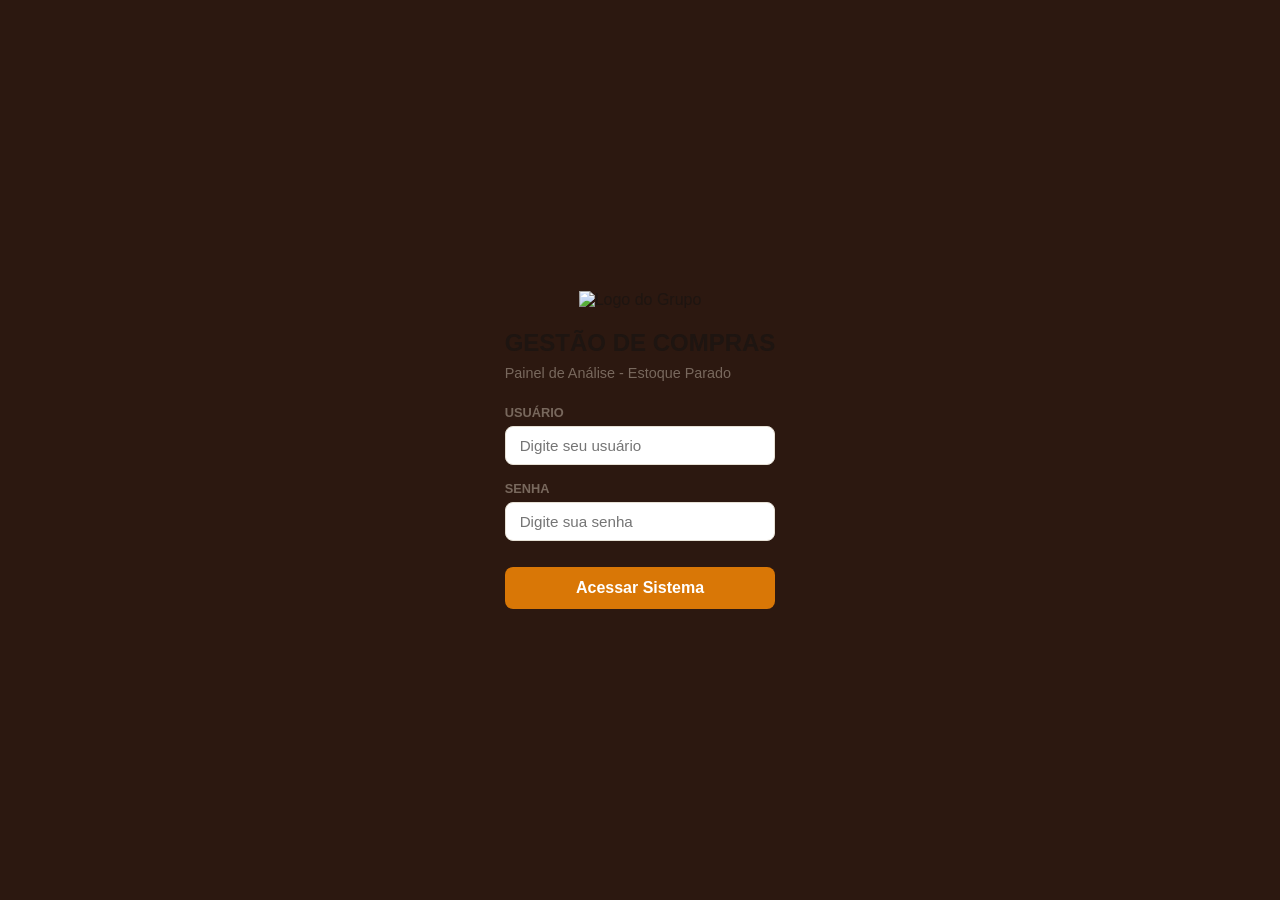
==== index.html @ 86a46527 "Update index.html" ====
<!DOCTYPE html>
<html lang="pt-BR">
<head>
    <meta charset="UTF-8">
    <meta name="viewport" content="width=device-width, initial-scale=1.0">
    <title>Dashboard - GESTÃO DE COMPRAS | GRUPO ZTT , CELLA  & FÊNIX</title>
    <!-- Link para o arquivo CSS externo -->
    <link rel="stylesheet" href="assets/css/style.css">
</head>
<body>
<!-- TELA DE LOGIN OVERLAY -->
<div class="login-overlay" id="loginOverlay">
    <div class="login-wrapper">
        <img src="img/logo-grupo.png" alt="Logo do Grupo" class="login-logo-external">
        
        <div class="login-card">
            <h2>GESTÃO DE COMPRAS</h2>
            <p>Painel de Análise - Estoque Parado</p>
            <form class="login-form" onSubmit="handleLogin(event)">
                <div class="form-group">
                    <label for="username">Usuário</label>
                    <input type="text" id="username" placeholder="Digite seu usuário" required>
                </div>
                <div class="form-group">
                    <label for="password">Senha</label>
                    <input type="password" id="password" placeholder="Digite sua senha" required>
                </div>
                <button type="submit" class="login-btn">Acessar Sistema</button>
                <div class="login-error" id="loginError" style="display: none;">Usuário ou senha incorretos!</div>
            </form>
        </div>
    </div>
</div>

    <!-- Sidebar -->
    <div class="sidebar">
        <h2>GESTÃO DE COMPRAS</h2>
        
        <div class="sidebar-section">Análise Detalhada</div>
        <button class="nav-btn active" onclick="openTab('visao-geral', this)">Visão Geral</button>
        <button class="nav-btn" onclick="openTab('visao-setor', this)">Visão Setor</button>
        <button class="nav-btn" onclick="openTab('visao-unidade', this)">Visão Unidade</button>
        <button class="nav-btn" onclick="openTab('fabricante', this)">Fabricante</button>
        <button class="nav-btn" onclick="openTab('produto', this)">Produto</button>
        <button class="nav-btn" onclick="openTab('rastreio', this)">Rastreio</button>
        <button class="nav-btn" onclick="openTab('previsao', this)">Previsão</button>
        
        <div class="sidebar-section">Resultados</div>
        <button class="nav-btn" onclick="openTab('resultado-comprador', this)">Resultado Comprador</button>
        <button class="nav-btn" onclick="openTab('ranking-lojas', this)">Ranking Lojas</button>
        
        <button class="nav-btn logout-btn" onclick="handleLogout()" style="margin-top: auto; color: #f87171;">🚪 Sair</button>
    </div>

    <!-- Main Content -->
    <div class="main-content" style="flex: 1; padding: 25px; overflow-y: auto;">
        
        <!-- PAINEL DE FILTROS AVANÇADO -->
        <div class="pbi-filter-panel" style="display: flex; gap: 15px; align-items: flex-end; flex-wrap: wrap; background: var(--card-bg, #fff); padding: 15px; border-radius: 8px; margin-bottom: 20px; box-shadow: 0 2px 4px rgba(0,0,0,0.05);">
            <div class="filter-group" style="flex: 1; min-width: 200px;">
                <label style="display: block; font-size: 0.8rem; margin-bottom: 5px; font-weight: 600;">Filtrar por Status</label>
                <select id="filter-status" class="filter-select" onchange="applyFilters()" style="width: 100%; padding: 8px; border-radius: 4px; border: 1px solid #ccc;">
                    <option value="TODAS">Todos os Registros</option>
                    <option value="Positivo">Evolução Positiva (Queda de Estoque)</option>
                    <option value="Negativo">Evolução Negativa (Aumento de Estoque)</option>
                </select>
            </div>

            <div class="filter-group" style="flex: 2; min-width: 250px;">
                <label style="display: block; font-size: 0.8rem; margin-bottom: 5px; font-weight: 600;">Busca Rápida Dinâmica</label>
                <input type="text" id="filter-search" class="filter-input" placeholder="Digite SKU, loja, fabricante, comprador..." onkeyup="handleSearchInput()" style="width: 100%; padding: 8px; border-radius: 4px; border: 1px solid #ccc;">
            </div>

            <div class="filter-actions" style="display: flex; gap: 10px;">
                <button class="btn-reset" onclick="resetFilters()" style="padding: 9px 15px; background: #e2e8f0; border: none; border-radius: 4px; cursor: pointer; font-weight: 600;">Limpar Filtros</button>
                <button class="btn-export" onclick="exportData()" style="padding: 9px 15px; background: #10b981; color: white; border: none; border-radius: 4px; cursor: pointer; font-weight: 600;">📥 Exportar</button>
            </div>
            
            <div id="filter-counter" style="width: 100%; font-size: 0.75rem; color: #64748b; margin-top: -5px;">
                Exibindo todos os registros disponíveis na guia ativa.
            </div>
        </div>

        <!-- GUIA 1: VISÃO GERAL -->
        <div id="visao-geral" class="tab-content active">
            <div class="card">
                <h3>Visão Geral - Consolidado de Estoque Parado</h3>
                <p style="color: var(--text-light); font-size: 0.85rem; margin-top: 5px;">Panorama executivo global da imobilização de capital.</p>
                <div class="table-responsive" style="margin-top: 15px;">
                    <table class="data-table">
                        <thead>
                            <tr>
                                <th>Indicador Geral</th>
                                <th>Valor Atual</th>
                                <th>Meta</th>
                                <th>Tendência</th>
                            </tr>
                        </thead>
                        <tbody>
                            <tr data-search="geral total capital" data-status="Positivo">
                                <td><strong>Capital Imobilizado Total</strong></td>
                                <td>R$ 1.250.000</td>
                                <td>R$ 1.100.000</td>
                                <td><span class="badge bg-success">▼ -5.2% no mês</span></td>
                            </tr>
                            <tr data-search="geral skus parados" data-status="Positivo">
                                <td><strong>Total de SKUs Parados</strong></td>
                                <td>1.420 itens</td>
                                <td>1.200 itens</td>
                                <td><span class="badge bg-success">▼ Queda consistente</span></td>
                            </tr>
                        </tbody>
                    </table>
                </div>
            </div>
        </div>

        <!-- GUIA 2: VISÃO SETOR -->
        <div id="visao-setor" class="tab-content">
            <div class="card">
                <h3>Visão por Setor / Categoria</h3>
                <p style="color: var(--text-light); font-size: 0.85rem; margin-top: 5px;">Desmobilização agrupada por grandes setores de mercadoria.</p>
                <div class="table-responsive" style="margin-top: 15px;">
                    <table class="data-table">
                        <thead>
                            <tr>
                                <th>Setor</th>
                                <th>Qtd Itens Parados</th>
                                <th>Valor Imobilizado</th>
                                <th>Status</th>
                            </tr>
                        </thead>
                        <tbody>
                            <tr data-search="mercearia" data-status="Positivo">
                                <td><strong>Mercearia</strong></td>
                                <td>450</td>
                                <td>R$ 320.000</td>
                                <td><span class="badge bg-success">Em desmobilização</span></td>
                            </tr>
                            <tr data-search="limpeza" data-status="Negativo">
                                <td><strong>Limpeza</strong></td>
                                <td>310</td>
                                <td>R$ 280.000</td>
                                <td><span class="badge bg-danger">Aumento de estoque</span></td>
                            </tr>
                        </tbody>
                    </table>
                </div>
            </div>
        </div>

        <!-- GUIA 3: VISÃO UNIDADE -->
        <div id="visao-unidade" class="tab-content">
            <div class="card">
                <h3>Visão por Unidade / Loja</h3>
                <p style="color: var(--text-light); font-size: 0.85rem; margin-top: 5px;">Análise detalhada por filial da rede.</p>
                <div class="table-responsive" style="margin-top: 15px;">
                    <table class="data-table">
                        <thead>
                            <tr>
                                <th>Unidade</th>
                                <th>Capital Parado Anterior</th>
                                <th>Capital Parado Atual</th>
                                <th>Evolução</th>
                            </tr>
                        </thead>
                        <tbody>
                            <tr data-search="loja 01 filial" data-status="Positivo">
                                <td><strong>Loja 01</strong></td>
                                <td>R$ 180.000</td>
                                <td>R$ 135.000</td>
                                <td><span class="badge bg-success">-25% (Queda)</span></td>
                            </tr>
                            <tr data-search="loja 02 filial" data-status="Negativo">
                                <td><strong>Loja 02</strong></td>
                                <td>R$ 150.000</td>
                                <td>R$ 162.500</td>
                                <td><span class="badge bg-danger">+8% (Aumento)</span></td>
                            </tr>
                        </tbody>
                    </table>
                </div>
            </div>
        </div>

        <!-- GUIA 4: FABRICANTE -->
        <div id="fabricante" class="tab-content">
            <div class="card">
                <h3>Análise por Fabricante</h3>
                <p style="color: var(--text-light); font-size: 0.85rem; margin-top: 5px;">Fornecedores com maior volume de estoque sem giro.</p>
                <div class="table-responsive" style="margin-top: 15px;">
                    <table class="data-table">
                        <thead>
                            <tr>
                                <th>Fabricante / Fornecedor</th>
                                <th>Qtd SKUs</th>
                                <th>Valor Total</th>
                                <th>Ação Recomendada</th>
                            </tr>
                        </thead>
                        <tbody>
                            <tr data-search="panpharma fornecedor" data-status="Positivo">
                                <td><strong>Panpharma</strong></td>
                                <td>85</td>
                                <td>R$ 145.000</td>
                                <td><span class="badge bg-warning">Negociar Devolução</span></td>
                            </tr>
                            <tr data-search="unilever fornecedor" data-status="Positivo">
                                <td><strong>Unilever</strong></td>
                                <td>120</td>
                                <td>R$ 95.000</td>
                                <td><span class="badge bg-success">Campanha de Giro</span></td>
                            </tr>
                        </tbody>
                    </table>
                </div>
            </div>
        </div>

        <!-- GUIA 5: PRODUTO -->
        <div id="produto" class="tab-content">
            <div class="card">
                <h3>Detalhamento por Produto (SKU)</h3>
                <p style="color: var(--text-light); font-size: 0.85rem; margin-top: 5px;">Itens específicos identificados no estoque parado.</p>
                <div class="table-responsive" style="margin-top: 15px;">
                    <table class="data-table">
                        <thead>
                            <tr>
                                <th>Código SKU</th>
                                <th>Descrição do Produto</th>
                                <th>Dias Parado</th>
                                <th>Valor Imobilizado</th>
                            </tr>
                        </thead>
                        <tbody>
                            <tr data-search="sku-789100 alfa a" data-status="Negativo">
                                <td>SKU-789100</td>
                                <td>Produto Exemplo Alfa A</td>
                                <td>145 dias</td>
                                <td>R$ 12.400</td>
                            </tr>
                            <tr data-search="sku-789200 beta b" data-status="Positivo">
                                <td>SKU-789200</td>
                                <td>Produto Exemplo Beta B</td>
                                <td>90 dias</td>
                                <td>R$ 8.100</td>
                            </tr>
                        </tbody>
                    </table>
                </div>
            </div>
        </div>

        <!-- GUIA 6: RASTREIO -->
        <div id="rastreio" class="tab-content">
            <div class="card">
                <h3>Rastreio de Lotes e Documentos</h3>
                <p style="color: var(--text-light); font-size: 0.85rem; margin-top: 5px;">Auditoria de notas fiscais e entradas vinculadas ao estoque parado.</p>
                <div class="table-responsive" style="margin-top: 15px;">
                    <table class="data-table">
                        <thead>
                            <tr>
                                <th>Nota Fiscal (NF)</th>
                                <th>Fornecedor</th>
                                <th>Data de Entrada</th>
                                <th>Status Rastreio</th>
                            </tr>
                        </thead>
                        <tbody>
                            <tr data-search="nf 45892 panpharma" data-status="Positivo">
                                <td>NF 45892</td>
                                <td>Panpharma</td>
                                <td>15/02/2026</td>
                                <td><span class="badge bg-success">Auditado e Regular</span></td>
                            </tr>
                            <tr data-search="nf 46102 distribuidora alpha" data-status="Negativo">
                                <td>NF 46102</td>
                                <td>Distribuidora Alpha</td>
                                <td>10/01/2026</td>
                                <td><span class="badge bg-danger">Divergência de Termos</span></td>
                            </tr>
                        </tbody>
                    </table>
                </div>
            </div>
        </div>

        <!-- GUIA 7: PREVISÃO -->
        <div id="previsao" class="tab-content">
            <div class="card">
                <h3>Previsão de Desmobilização (Projeção)</h3>
                <p style="color: var(--text-light); font-size: 0.85rem; margin-top: 5px;">Projeção de recuperação de capital para os próximos meses.</p>
                <div class="table-responsive" style="margin-top: 15px;">
                    <table class="data-table">
                        <thead>
                            <tr>
                                <th>Mês Projeção</th>
                                <th>Meta de Redução</th>
                                <th>Capital Esperado Liberado</th>
                                <th>Confiabilidade</th>
                            </tr>
                        </thead>
                        <tbody>
                            <tr data-search="maio 2026" data-status="Positivo">
                                <td>Maio / 2026</td>
                                <td>10%</td>
                                <td>R$ 125.000</td>
                                <td><span class="badge bg-success">Alta</span></td>
                            </tr>
                            <tr data-search="junho 2026" data-status="Positivo">
                                <td>Junho / 2026</td>
                                <td>15%</td>
                                <td>R$ 187.500</td>
                                <td><span class="badge bg-warning">Média</span></td>
                            </tr>
                        </tbody>
                    </table>
                </div>
            </div>
        </div>

        <!-- GUIA 8: RESULTADO COMPRADOR -->
        <div id="resultado-comprador" class="tab-content">
            <div class="card">
                <h3>Resultado por Comprador</h3>
                <p style="color: var(--text-light); font-size: 0.85rem; margin-top: 5px;">Eficiência da equipe de compras na gestão de categorias paradas.</p>
                <div class="table-responsive" style="margin-top: 15px;">
                    <table class="data-table">
                        <thead>
                            <tr>
                                <th>Comprador Responsável</th>
                                <th>Categorias Gerenciadas</th>
                                <th>Evolução do Valor (R$)</th>
                                <th>Score</th>
                            </tr>
                        </thead>
                        <tbody>
                            <tr data-search="marcos vinicius" data-status="Positivo">
                                <td><strong>Marcos Vinicius</strong></td>
                                <td>45</td>
                                <td><span class="badge bg-success">- R$ 85.000 (▼ 22%)</span></td>
                                <td>⭐ Excelente</td>
                            </tr>
                            <tr data-search="ana julia" data-status="Positivo">
                                <td><strong>Ana Julia</strong></td>
                                <td>32</td>
                                <td><span class="badge bg-success">- R$ 34.000 (▼ 14%)</span></td>
                                <td>⭐ Muito Bom</td>
                            </tr>
                        </tbody>
                    </table>
                </div>
            </div>
        </div>

        <!-- GUIA 9: RANKING LOJAS -->
        <div id="ranking-lojas" class="tab-content">
            <div class="card">
                <h3>Ranking de Lojas - Desmobilização</h3>
                <div class="podium-container" id="podium-box" style="display: flex; justify-content: center; gap: 20px; margin: 20px 0;">
                    <div class="podium-step podium-2" data-search="loja 04" data-status="Positivo" style="text-align: center;">
                        <div class="podium-info"><strong>Loja 04</strong><br><span>▼ 18%</span></div>
                        <div class="podium-block" style="background: #e2e8f0; padding: 15px; border-radius: 4px; margin-top: 5px;">2º</div>
                    </div>
                    <div class="podium-step podium-1" data-search="loja 01" data-status="Positivo" style="text-align: center;">
                        <div class="podium-info"><strong>Loja 01</strong><br><span>▼ 25%</span></div>
                        <div class="podium-block" style="background: #fef08a; padding: 25px; border-radius: 4px; margin-top: 5px;">1º</div>
                    </div>
                    <div class="podium-step podium-3" data-search="loja 07" data-status="Positivo" style="text-align: center;">
                        <div class="podium-info"><strong>Loja 07</strong><br><span>▼ 12%</span></div>
                        <div class="podium-block" style="background: #fed7aa; padding: 10px; border-radius: 4px; margin-top: 5px;">3º</div>
                    </div>
                </div>
            </div>

            <div class="card" style="margin-top: 20px;">
                <h3>Tabela Consolidada de Ranking</h3>
                <div class="table-responsive">
                    <table class="data-table">
                        <thead>
                            <tr>
                                <th>Posição</th>
                                <th>Loja</th>
                                <th>Valor Evoluído (R$)</th>
                                <th>Status</th>
                            </tr>
                        </thead>
                        <tbody>
                            <tr data-search="loja 01 1º" data-status="Positivo">
                                <td>1º</td>
                                <td><strong>Loja 01</strong></td>
                                <td><span class="badge bg-success">- R$ 45.000 (▼ 25%)</span></td>
                                <td>Excelente</td>
                            </tr>
                            <tr data-search="loja 04 2º" data-status="Positivo">
                                <td>2º</td>
                                <td><strong>Loja 04</strong></td>
                                <td><span class="badge bg-success">- R$ 28.300 (▼ 18%)</span></td>
                                <td>Muito Bom</td>
                            </tr>
                            <tr data-search="loja 02 3º" data-status="Negativo">
                                <td>3º</td>
                                <td><strong>Loja 02</strong></td>
                                <td><span class="badge bg-danger">+ R$ 12.500 (▲ 8%)</span></td>
                                <td>Requer Atenção</td>
                            </tr>
                        </tbody>
                    </table>
                </div>
            </div>
        </div>

    </div>

    <!-- SCRIPT DE NAVEGAÇÃO E FILTROS DINÂMICOS -->
    <script>
        function handleLogin(event) {
            event.preventDefault();
            const user = document.getElementById('username').value;
            const pass = document.getElementById('password').value;
            const errorMsg = document.getElementById('loginError');

            if (user === 'admin' && pass === '1234') {
                document.getElementById('loginOverlay').style.display = 'none';
                errorMsg.style.display = 'none';
            } else {
                errorMsg.style.display = 'block';
            }
        }

        function handleLogout() {
            document.getElementById('username').value = '';
            document.getElementById('password').value = '';
            document.getElementById('loginOverlay').style.display = 'flex';
        }

        function openTab(tabId, element) {
            document.querySelectorAll('.tab-content').forEach(c => c.classList.remove('active'));
            document.querySelectorAll('.nav-btn').forEach(b => b.classList.remove('active'));
            
            document.getElementById(tabId).classList.add('active');
            element.classList.add('active');
            
            // Reaplica os filtros atuais ao trocar de aba para manter consistência
            applyFilters();
        }

        let debounceTimer;

        function handleSearchInput() {
            clearTimeout(debounceTimer);
            debounceTimer = setTimeout(() => {
                applyFilters();
            }, 250);
        }

        function applyFilters() {
            const statusFilter = document.getElementById('filter-status').value;
            const searchText = document.getElementById('filter-search').value.toLowerCase().trim();

            const activeTab = document.querySelector('.tab-content.active');
            if (!activeTab) return;

            // Filtra linhas de tabelas
            const rows = activeTab.querySelectorAll('tbody tr');
            let visibleRowsCount = 0;
            let totalRowsCount = rows.length;

            rows.forEach(row => {
                const searchData = row.getAttribute('data-search') || '';
                const statusData = row.getAttribute('data-status') || '';
                const rowText = row.innerText.toLowerCase();

                const matchesStatus = (statusFilter === 'TODAS' || statusData === statusFilter);
                const matchesSearch = (searchText === '' || searchData.includes(searchText) || rowText.includes(searchText));

                if (matchesStatus && matchesSearch) {
                    row.style.display = '';
                    visibleRowsCount++;
                } else {
                    row.style.display = 'none';
                }
            });

            // Filtro dinâmico também para elementos visuais específicos (como o pódio no ranking)
            const podiumSteps = activeTab.querySelectorAll('.podium-step');
            podiumSteps.forEach(step => {
                const searchData = step.getAttribute('data-search') || '';
                const statusData = step.getAttribute('data-status') || '';
                const stepText = step.innerText.toLowerCase();

                const matchesStatus = (statusFilter === 'TODAS' || statusData === statusFilter);
                const matchesSearch = (searchText === '' || searchData.includes(searchText) || stepText.includes(searchText));

                if (matchesStatus && matchesSearch) {
                    step.style.display = '';
                } else {
                    step.style.display = 'none';
                }
            });

            // Atualiza o contador informativo na barra de filtros
            const counterEl = document.getElementById('filter-counter');
            if (counterEl) {
                counterEl.innerText = `Mostrando ${visibleRowsCount} de ${totalRowsCount} registros filtrados na guia atual.`;
            }
        }

        function resetFilters() {
            document.getElementById('filter-status').value = 'TODAS';
            document.getElementById('filter-search').value = '';
            applyFilters();
        }

        function exportData() {
            alert('Função de exportação rápida acoplada com sucesso! Pronto para integrar com a lógica de backend ou geração de CSV.');
        }
    </script>
</body>
</html>
---- assets/css/style.css ----
:root {
    --primary: #2C1810;          
    --secondary: #4A3328;        
    --accent: #D97706;           
    --success: #059669;          
    --danger: #E11D48;           
    --warning: #D97706;          
    --bg-color: #F7F5F0;         
    --card-bg: #FFFFFF;          
    --text-dark: #1E1511;        
    --text-light: #78685D;       
    --border-color: #E6E0D5;     
    --shadow-soft: 0 4px 20px -2px rgba(44, 24, 16, 0.05);
    --radius-lg: 12px;
}

* {
    margin: 0;
    padding: 0;
    box-sizing: border-box;
    font-family: 'Inter', -apple-system, BlinkMacSystemFont, "Segoe UI", Roboto, sans-serif;
}

body {
    background-color: var(--bg-color);
    color: var(--text-dark);
    display: flex;
    height: 100vh;
    overflow: hidden;
}

/* --- SIDEBAR REFINADA --- */
.sidebar {
    width: 280px;
    background: linear-gradient(180deg, var(--primary) 0%, #1A0E09 100%);
    color: white;
    display: flex;
    flex-direction: column;
    padding: 24px 0;
    flex-shrink: 0;
    box-shadow: 4px 0 25px rgba(0,0,0,0.1);
}

.sidebar h2 {
    text-align: center;
    margin-bottom: 25px;
    font-size: 1rem;
    letter-spacing: 1.5px;
    color: #FDFBF7;
    font-weight: 700;
}

.sidebar-section {
    font-size: 0.65rem;
    text-transform: uppercase;
    letter-spacing: 1.5px;
    color: #A39385;
    padding: 15px 24px 8px 24px;
    font-weight: 700;
}

.nav-btn {
    background: transparent;
    border: none;
    color: #D1C7BD;
    padding: 12px 24px;
    text-align: left;
    font-size: 0.875rem;
    cursor: pointer;
    transition: all 0.25s cubic-bezier(0.4, 0, 0.2, 1);
    border-left: 3px solid transparent;
    display: flex;
    align-items: center;
    gap: 10px;
}

.nav-btn:hover {
    background-color: rgba(255, 255, 255, 0.04);
    color: white;
}

.nav-btn.active {
    background-color: var(--secondary);
    color: white;
    border-left-color: var(--accent);
    font-weight: 600;
}

/* --- PAINEL DE FILTROS --- */
.pbi-filter-panel {
    background: var(--card-bg);
    padding: 18px 24px;
    border-radius: var(--radius-lg);
    box-shadow: var(--shadow-soft);
    border: 1px solid var(--border-color);
    margin-bottom: 24px;
    display: flex;
    gap: 20px;
    align-items: center;
    flex-wrap: wrap;
}

.filter-group {
    display: flex;
    flex-direction: column;
    gap: 5px;
    flex: 1;
    min-width: 200px;
}

.filter-group label {
    font-size: 0.7rem;
    font-weight: 700;
    color: var(--text-light);
    letter-spacing: 0.5px;
    margin-bottom: 6px;
    text-transform: uppercase;
}

.filter-select, .filter-input {
    padding: 10px 14px;
    border: 1px solid var(--border-color);
    border-radius: 8px;
    font-size: 0.875rem;
    outline: none;
    background-color: #FAFAF9;
    color: var(--text-dark);
    transition: all 0.2s;
    width: 100%;
}

.filter-select:focus, .filter-input:focus {
    border-color: var(--accent);
    background-color: #fff;
    box-shadow: 0 0 0 3px rgba(217, 119, 6, 0.1);
}

.btn-reset {
    background: #F3EEF5;
    border: 1px solid var(--border-color);
    padding: 10px 16px;
    border-radius: 8px;
    cursor: pointer;
    font-size: 0.85rem;
    font-weight: 600;
    color: var(--text-light);
    transition: all 0.2s;
    height: fit-content;
    align-self: flex-end;
}

.btn-reset:hover {
    background: var(--border-color);
    color: var(--text-dark);
}

/* --- TELA DE LOGIN --- */
.login-overlay {
    position: fixed;
    top: 0;
    left: 0;
    width: 100vw;
    height: 100vh;
    background-color: var(--primary);
    background-image: url('../imagem/fundo.png') !important;
    background-size: cover;
    background-position: center;
    background-repeat: no-repeat;
    
    display: flex;
    justify-content: center;
    align-items: center;
    z-index: 9999;
    opacity: 1; /* Garante que ela está visível */
    visibility: visible;
    transition: opacity 0.3s ease, visibility 0.3s ease;
}
    /* AS MUDANÇAS ENTRAM AQUI: */
    background-color: var(--primary); /* Cor de fundo caso a imagem demore a carregar */
    background-image: url('../img/fundo.png'); /* ⚠️ Mude o nome do arquivo aqui! */
    background-size: cover; /* Faz a imagem cobrir a tela toda */
    background-position: center; /* Centraliza a imagem */
    background-repeat: no-repeat; /* Evita repetição */
    
    display: flex;
    justify-content: center;
    align-items: center;
    z-index: 9999;
    transition: opacity 0.3s ease;
}

.login-card {
    background: var(--card-bg);
    padding: 40px;
    border-radius: var(--radius-lg);
    box-shadow: 0 10px 25px rgba(0, 0, 0, 0.2);
    width: 90%;
    max-width: 400px;
    text-align: center;
}

.login-card h2 {
    margin-bottom: 8px;
    color: var(--text-dark);
}

.login-card p {
    color: var(--text-light);
    font-size: 0.9rem;
    margin-bottom: 24px;
}

.login-form .form-group {
    display: flex;
    flex-direction: column;
    text-align: left;
    margin-bottom: 16px;
}

.login-form label {
    font-size: 0.8rem;
    font-weight: 700;
    color: var(--text-light);
    margin-bottom: 6px;
    text-transform: uppercase;
}

.login-form input {
    padding: 10px 14px;
    border: 1px solid var(--border-color);
    border-radius: 8px;
    font-size: 0.95rem;
    outline: none;
    width: 100%;
    background-color: #fff;
}

.login-btn {
    width: 100%;
    background-color: var(--accent);
    color: white;
    border: none;
    padding: 12px;
    border-radius: 8px;
    font-size: 1rem;
    font-weight: 600;
    cursor: pointer;
    margin-top: 10px;
    transition: background-color 0.2s;
}

.login-btn:hover {
    background-color: #b45309;
}

.login-error {
    color: var(--danger);
    font-size: 0.85rem;
    margin-top: 12px;
    display: none;
}

/* --- CARDS E TABELAS --- */
.card {
    background-color: var(--card-bg);
    border-radius: var(--radius-lg);
    padding: 24px;
    box-shadow: var(--shadow-soft);
    border: 1px solid var(--border-color);
    margin-bottom: 24px;
}

.card h3 {
    font-size: 1.1rem;
    font-weight: 700;
    color: var(--text-dark);
}

.table-responsive {
    width: 100%;
    overflow-x: auto;
}

table {
    width: 100%;
    border-collapse: separate;
    border-spacing: 0;
    margin-top: 15px;
    font-size: 0.875rem;
}

th, td {
    padding: 14px 16px;
    text-align: left;
    border-bottom: 1px solid var(--border-color);
}

th {
    background-color: #F8F6F0;
    color: var(--text-light);
    font-weight: 700;
    text-transform: uppercase;
    font-size: 0.7rem;
    letter-spacing: 0.8px;
}

tbody tr {
    transition: background-color 0.15s ease;
}

tbody tr:hover { 
    background-color: #FAF8F5; 
}

.badge {
    padding: 5px 10px;
    border-radius: 6px;
    font-size: 0.75rem;
    font-weight: 700;
    display: inline-flex;
    align-items: center;
    gap: 4px;
}

.bg-success { background-color: #ECFDF5; color: var(--success); border: 1px solid #A7F3D0; }
.bg-danger { background-color: #FFF1F2; color: var(--danger); border: 1px solid #FECDD3; }
.bg-warning { background-color: #FFFBEB; color: var(--warning); border: 1px solid #FDE68A; }

/* --- PÓDIO --- */
.podium-container {
    display: flex;
    justify-content: center;
    align-items: flex-end;
    gap: 20px;
    margin: 30px 0;
    height: 220px;
}

.podium-step {
    display: flex;
    flex-direction: column;
    align-items: center;
    width: 130px;
}

.podium-block {
    width: 100%;
    border-radius: 8px 8px 0 0;
    display: flex;
    justify-content: center;
    align-items: center;
    color: white;
    font-size: 1.8rem;
    font-weight: bold;
    box-shadow: 0 4px 6px rgba(0,0,0,0.05);
}

.podium-1 .podium-block { height: 160px; background: linear-gradient(to top, #d97706, #f59e0b); }
.podium-2 .podium-block { height: 120px; background: linear-gradient(to top, #64748b, #94a3b8); }
.podium-3 .podium-block { height: 85px; background: linear-gradient(to top, #b45309, #d97706); }

.podium-info { text-align: center; margin-bottom: 8px; }
.podium-info strong { display: block; font-size: 1rem; color: var(--text-dark); }
.podium-info span { font-size: 0.85rem; color: var(--success); font-weight: 700; }

/* Tabs */
.tab-content {
    display: none;
    animation: fadeIn 0.3s ease-in-out;
}

.tab-content.active {
    display: block;
}

@keyframes fadeIn {
    from { opacity: 0; transform: translateY(4px); }
    to { opacity: 1; transform: translateY(0); }
}

@media (max-width: 768px) {
    body { flex-direction: column; overflow: auto; }
    .sidebar { width: 100%; flex-direction: row; flex-wrap: wrap; padding: 10px; align-items: center; height: auto; }
    .sidebar h2 { width: 100%; margin-bottom: 10px; }
    .sidebar-section { width: 100%; text-align: center; }
    .nav-btn { flex: 1; text-align: center; border-left: none; border-bottom: 4px solid transparent; padding: 10px 5px; font-size: 0.8rem; min-width: 110px; }
    .main-content { overflow-y: visible; padding: 15px; }
}
/* --- CONTAINER DO LOGO + CAIXA DE LOGIN --- */
.login-wrapper {
    display: flex;
    flex-direction: column;
    align-items: center;
    width: 90%;
    max-width: 400px;
}

/* --- LOGO EXTERNO ACIMA DA CAIXA --- */
.login-logo-external {
    max-width: 150px;
    height: auto;
    margin-bottom: 20px;
    display: block;
}
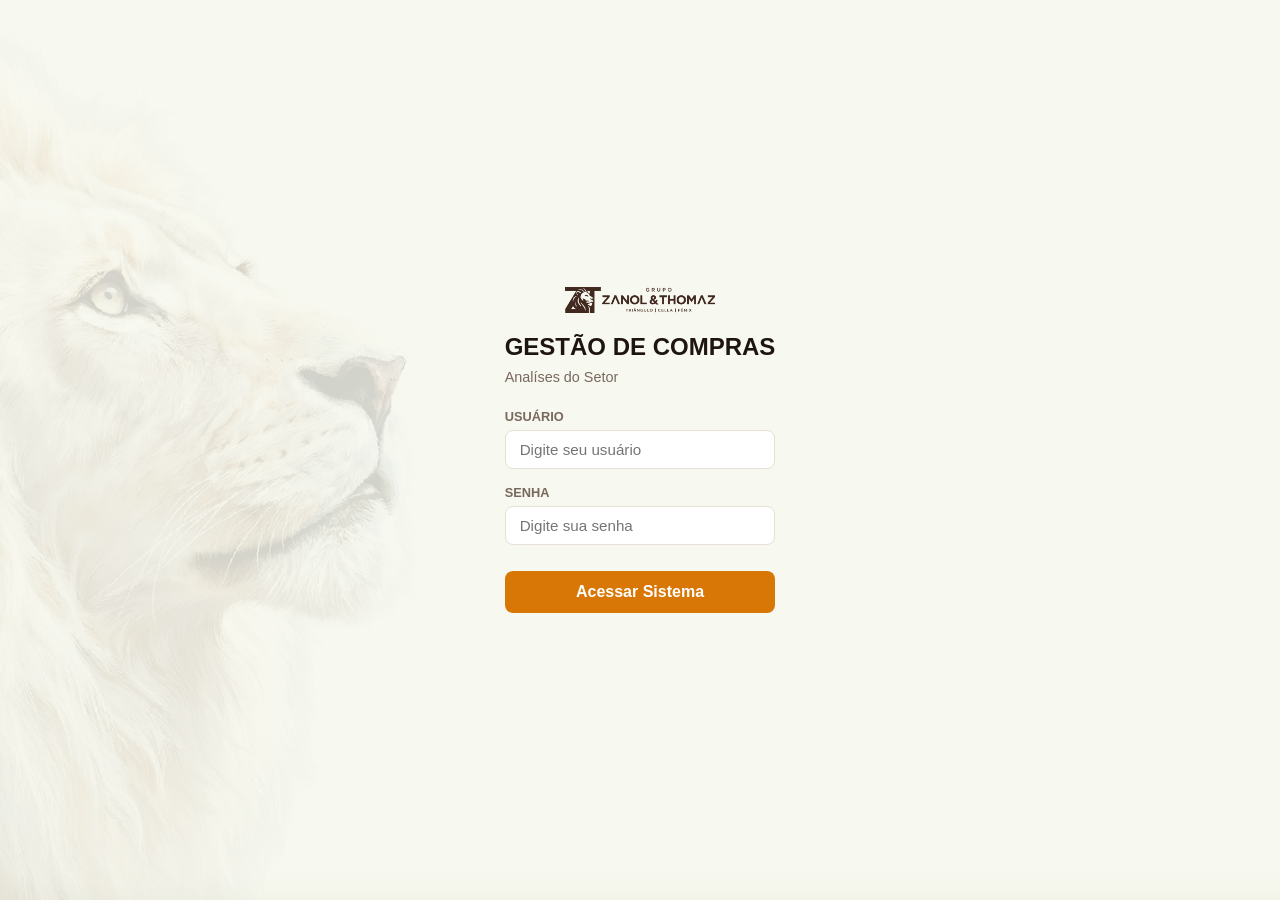
==== commit 4325a8b2: "Update index.html" ====
--- a/index.html
+++ b/index.html
@@ -11,11 +11,11 @@
 <!-- TELA DE LOGIN OVERLAY -->
 <div class="login-overlay" id="loginOverlay">
     <div class="login-wrapper">
-        <img src="img/logo-grupo.png" alt="Logo do Grupo" class="login-logo-external">
+        <img src="assets/img/logo-grupo.png" alt="Logo do Grupo" class="login-logo-external">
         
         <div class="login-card">
             <h2>GESTÃO DE COMPRAS</h2>
-            <p>Painel de Análise - Estoque Parado</p>
+            <p>Analíses do Setor</p>
             <form class="login-form" onSubmit="handleLogin(event)">
                 <div class="form-group">
                     <label for="username">Usuário</label>
--- a/assets/css/style.css
+++ b/assets/css/style.css
@@ -162,11 +162,10 @@
     width: 100vw;
     height: 100vh;
     background-color: var(--primary);
-    background-image: url('../imagem/fundo.png') !important;
+    background-image: url('../img/fundo.png') !important;
     background-size: cover;
     background-position: center;
     background-repeat: no-repeat;
-    
     display: flex;
     justify-content: center;
     align-items: center;
@@ -177,7 +176,7 @@
 }
     /* AS MUDANÇAS ENTRAM AQUI: */
     background-color: var(--primary); /* Cor de fundo caso a imagem demore a carregar */
-    background-image: url('../img/fundo.png'); /* ⚠️ Mude o nome do arquivo aqui! */
+    background-image: url('../img/fundo.png');/* ⚠️ Mude o nome do arquivo aqui! */
     background-size: cover; /* Faz a imagem cobrir a tela toda */
     background-position: center; /* Centraliza a imagem */
     background-repeat: no-repeat; /* Evita repetição */
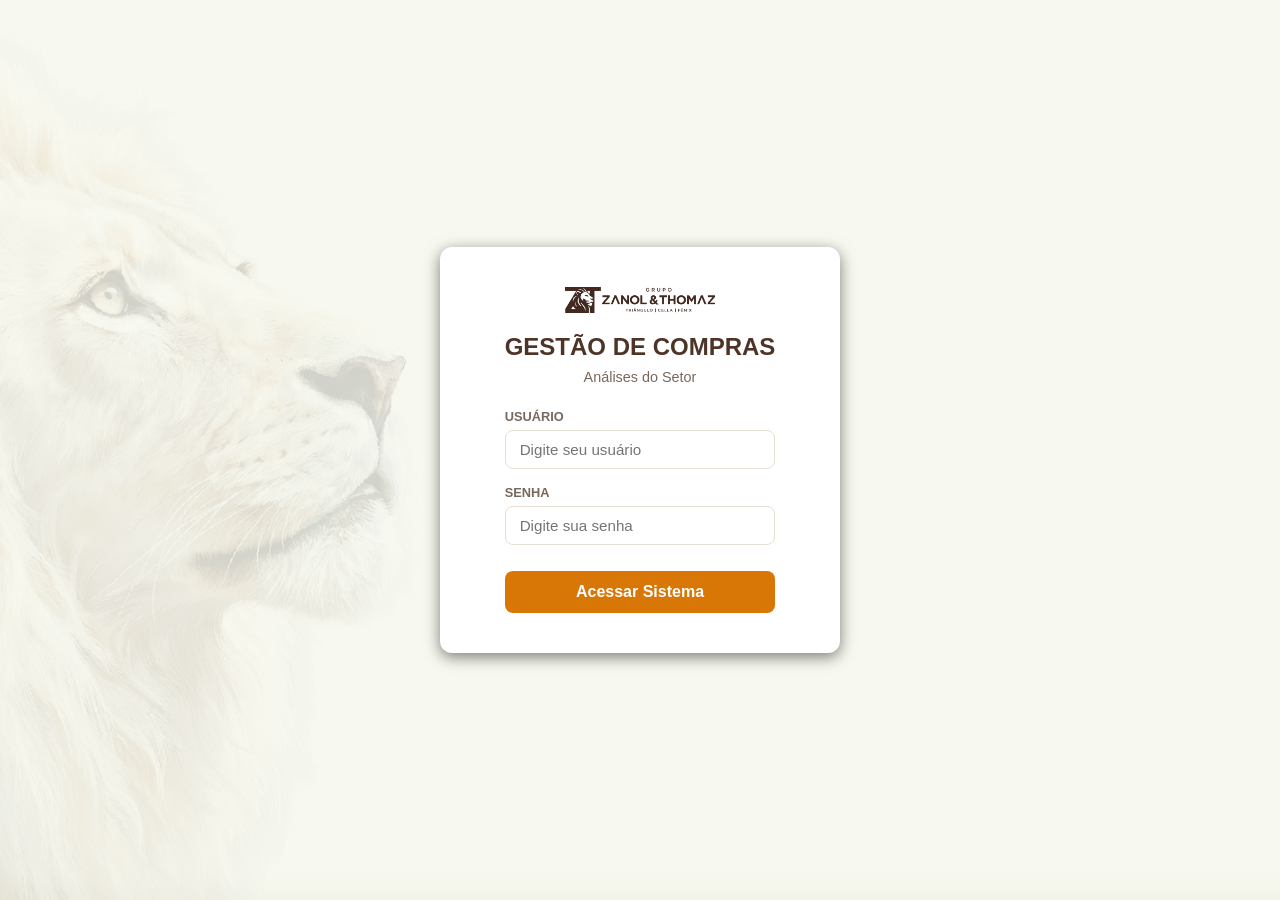
==== commit ac4db0ea: "Update index.html" ====
--- a/index.html
+++ b/index.html
@@ -3,19 +3,20 @@
 <head>
     <meta charset="UTF-8">
     <meta name="viewport" content="width=device-width, initial-scale=1.0">
-    <title>Dashboard - GESTÃO DE COMPRAS | GRUPO ZTT , CELLA  & FÊNIX</title>
-    <!-- Link para o arquivo CSS externo -->
+    <title>Dashboard - GESTÃO DE COMPRAS | GRUPO ZTT, CELLA & FÊNIX</title>
     <link rel="stylesheet" href="assets/css/style.css">
+    <!-- Ícones do Google Fontes para o Dashboard -->
+    <link rel="stylesheet" href="https://fonts.googleapis.com/css2?family=Material+Symbols+Outlined:opsz,wght,FILL,GRAD@24,400,0,0" />
 </head>
 <body>
-<!-- TELA DE LOGIN OVERLAY -->
+
+<!-- TELA DE LOGIN OVERLAY (INTACTA) -->
 <div class="login-overlay" id="loginOverlay">
     <div class="login-wrapper">
         <img src="assets/img/logo-grupo.png" alt="Logo do Grupo" class="login-logo-external">
-        
         <div class="login-card">
             <h2>GESTÃO DE COMPRAS</h2>
-            <p>Analíses do Setor</p>
+            <p>Análises do Setor</p>
             <form class="login-form" onSubmit="handleLogin(event)">
                 <div class="form-group">
                     <label for="username">Usuário</label>
@@ -32,489 +33,64 @@
     </div>
 </div>
 
+<!-- CONTAINER PRINCIPAL DO DASHBOARD -->
+<div class="dashboard-container">
+    
     <!-- Sidebar -->
-    <div class="sidebar">
-        <h2>GESTÃO DE COMPRAS</h2>
+    <aside class="sidebar">
+        <div class="sidebar-header">
+            <h2>GESTÃO DE COMPRAS</h2>
+            <p>Painel de Desmobilização</p>
+        </div>
         
-        <div class="sidebar-section">Análise Detalhada</div>
-        <button class="nav-btn active" onclick="openTab('visao-geral', this)">Visão Geral</button>
-        <button class="nav-btn" onclick="openTab('visao-setor', this)">Visão Setor</button>
-        <button class="nav-btn" onclick="openTab('visao-unidade', this)">Visão Unidade</button>
-        <button class="nav-btn" onclick="openTab('fabricante', this)">Fabricante</button>
-        <button class="nav-btn" onclick="openTab('produto', this)">Produto</button>
-        <button class="nav-btn" onclick="openTab('rastreio', this)">Rastreio</button>
-        <button class="nav-btn" onclick="openTab('previsao', this)">Previsão</button>
-        
-        <div class="sidebar-section">Resultados</div>
-        <button class="nav-btn" onclick="openTab('resultado-comprador', this)">Resultado Comprador</button>
-        <button class="nav-btn" onclick="openTab('ranking-lojas', this)">Ranking Lojas</button>
-        
-        <button class="nav-btn logout-btn" onclick="handleLogout()" style="margin-top: auto; color: #f87171;">🚪 Sair</button>
-    </div>
-
-    <!-- Main Content -->
-    <div class="main-content" style="flex: 1; padding: 25px; overflow-y: auto;">
-        
-        <!-- PAINEL DE FILTROS AVANÇADO -->
-        <div class="pbi-filter-panel" style="display: flex; gap: 15px; align-items: flex-end; flex-wrap: wrap; background: var(--card-bg, #fff); padding: 15px; border-radius: 8px; margin-bottom: 20px; box-shadow: 0 2px 4px rgba(0,0,0,0.05);">
-            <div class="filter-group" style="flex: 1; min-width: 200px;">
-                <label style="display: block; font-size: 0.8rem; margin-bottom: 5px; font-weight: 600;">Filtrar por Status</label>
-                <select id="filter-status" class="filter-select" onchange="applyFilters()" style="width: 100%; padding: 8px; border-radius: 4px; border: 1px solid #ccc;">
-                    <option value="TODAS">Todos os Registros</option>
-                    <option value="Positivo">Evolução Positiva (Queda de Estoque)</option>
-                    <option value="Negativo">Evolução Negativa (Aumento de Estoque)</option>
-                </select>
-            </div>
-
-            <div class="filter-group" style="flex: 2; min-width: 250px;">
-                <label style="display: block; font-size: 0.8rem; margin-bottom: 5px; font-weight: 600;">Busca Rápida Dinâmica</label>
-                <input type="text" id="filter-search" class="filter-input" placeholder="Digite SKU, loja, fabricante, comprador..." onkeyup="handleSearchInput()" style="width: 100%; padding: 8px; border-radius: 4px; border: 1px solid #ccc;">
-            </div>
-
-            <div class="filter-actions" style="display: flex; gap: 10px;">
-                <button class="btn-reset" onclick="resetFilters()" style="padding: 9px 15px; background: #e2e8f0; border: none; border-radius: 4px; cursor: pointer; font-weight: 600;">Limpar Filtros</button>
-                <button class="btn-export" onclick="exportData()" style="padding: 9px 15px; background: #10b981; color: white; border: none; border-radius: 4px; cursor: pointer; font-weight: 600;">📥 Exportar</button>
-            </div>
-            
-            <div id="filter-counter" style="width: 100%; font-size: 0.75rem; color: #64748b; margin-top: -5px;">
-                Exibindo todos os registros disponíveis na guia ativa.
-            </div>
+        <div class="sidebar-menu">
+            <button class="nav-btn active" onclick="openTab('painel-inicial', this)">
+                <span class="material-symbols-outlined">dashboard</span> Painel Inicial
+            </button>
         </div>
 
-        <!-- GUIA 1: VISÃO GERAL -->
-        <div id="visao-geral" class="tab-content active">
-            <div class="card">
-                <h3>Visão Geral - Consolidado de Estoque Parado</h3>
-                <p style="color: var(--text-light); font-size: 0.85rem; margin-top: 5px;">Panorama executivo global da imobilização de capital.</p>
-                <div class="table-responsive" style="margin-top: 15px;">
-                    <table class="data-table">
-                        <thead>
-                            <tr>
-                                <th>Indicador Geral</th>
-                                <th>Valor Atual</th>
-                                <th>Meta</th>
-                                <th>Tendência</th>
-                            </tr>
-                        </thead>
-                        <tbody>
-                            <tr data-search="geral total capital" data-status="Positivo">
-                                <td><strong>Capital Imobilizado Total</strong></td>
-                                <td>R$ 1.250.000</td>
-                                <td>R$ 1.100.000</td>
-                                <td><span class="badge bg-success">▼ -5.2% no mês</span></td>
-                            </tr>
-                            <tr data-search="geral skus parados" data-status="Positivo">
-                                <td><strong>Total de SKUs Parados</strong></td>
-                                <td>1.420 itens</td>
-                                <td>1.200 itens</td>
-                                <td><span class="badge bg-success">▼ Queda consistente</span></td>
-                            </tr>
-                        </tbody>
-                    </table>
+        <button class="nav-btn logout-btn" onclick="handleLogout()">
+            <span class="material-symbols-outlined">logout</span> Sair do Sistema
+        </button>
+    </aside>
+
+    <!-- Área de Conteúdo Central -->
+    <main class="main-content">
+        
+        <!-- Header Superior -->
+        <header class="top-header">
+            <div class="header-title">
+                <h1>Monitoramento de Estoque Parado</h1>
+            </div>
+            <div class="user-profile">
+                <div class="avatar"><span class="material-symbols-outlined">account_circle</span></div>
+                <div class="user-info">
+                    <span class="user-name">Marcos Vinicius</span>
+                    <span class="user-role">Departamento de Compras</span>
                 </div>
             </div>
-        </div>
+        </header>
 
-        <!-- GUIA 2: VISÃO SETOR -->
-        <div id="visao-setor" class="tab-content">
+        <!-- GUIA 1: PAINEL INICIAL -->
+        <div id="painel-inicial" class="tab-content active">
+            
+            <!-- Card de Canvas em Branco -->
             <div class="card">
-                <h3>Visão por Setor / Categoria</h3>
-                <p style="color: var(--text-light); font-size: 0.85rem; margin-top: 5px;">Desmobilização agrupada por grandes setores de mercadoria.</p>
-                <div class="table-responsive" style="margin-top: 15px;">
-                    <table class="data-table">
-                        <thead>
-                            <tr>
-                                <th>Setor</th>
-                                <th>Qtd Itens Parados</th>
-                                <th>Valor Imobilizado</th>
-                                <th>Status</th>
-                            </tr>
-                        </thead>
-                        <tbody>
-                            <tr data-search="mercearia" data-status="Positivo">
-                                <td><strong>Mercearia</strong></td>
-                                <td>450</td>
-                                <td>R$ 320.000</td>
-                                <td><span class="badge bg-success">Em desmobilização</span></td>
-                            </tr>
-                            <tr data-search="limpeza" data-status="Negativo">
-                                <td><strong>Limpeza</strong></td>
-                                <td>310</td>
-                                <td>R$ 280.000</td>
-                                <td><span class="badge bg-danger">Aumento de estoque</span></td>
-                            </tr>
-                        </tbody>
-                    </table>
+                <div class="card-header">
+                    <h3>Visão Geral</h3>
+                    <p>Espaço de trabalho pronto para desenvolvimento.</p>
                 </div>
-            </div>
-        </div>
-
-        <!-- GUIA 3: VISÃO UNIDADE -->
-        <div id="visao-unidade" class="tab-content">
-            <div class="card">
-                <h3>Visão por Unidade / Loja</h3>
-                <p style="color: var(--text-light); font-size: 0.85rem; margin-top: 5px;">Análise detalhada por filial da rede.</p>
-                <div class="table-responsive" style="margin-top: 15px;">
-                    <table class="data-table">
-                        <thead>
-                            <tr>
-                                <th>Unidade</th>
-                                <th>Capital Parado Anterior</th>
-                                <th>Capital Parado Atual</th>
-                                <th>Evolução</th>
-                            </tr>
-                        </thead>
-                        <tbody>
-                            <tr data-search="loja 01 filial" data-status="Positivo">
-                                <td><strong>Loja 01</strong></td>
-                                <td>R$ 180.000</td>
-                                <td>R$ 135.000</td>
-                                <td><span class="badge bg-success">-25% (Queda)</span></td>
-                            </tr>
-                            <tr data-search="loja 02 filial" data-status="Negativo">
-                                <td><strong>Loja 02</strong></td>
-                                <td>R$ 150.000</td>
-                                <td>R$ 162.500</td>
-                                <td><span class="badge bg-danger">+8% (Aumento)</span></td>
-                            </tr>
-                        </tbody>
-                    </table>
-                </div>
-            </div>
-        </div>
-
-        <!-- GUIA 4: FABRICANTE -->
-        <div id="fabricante" class="tab-content">
-            <div class="card">
-                <h3>Análise por Fabricante</h3>
-                <p style="color: var(--text-light); font-size: 0.85rem; margin-top: 5px;">Fornecedores com maior volume de estoque sem giro.</p>
-                <div class="table-responsive" style="margin-top: 15px;">
-                    <table class="data-table">
-                        <thead>
-                            <tr>
-                                <th>Fabricante / Fornecedor</th>
-                                <th>Qtd SKUs</th>
-                                <th>Valor Total</th>
-                                <th>Ação Recomendada</th>
-                            </tr>
-                        </thead>
-                        <tbody>
-                            <tr data-search="panpharma fornecedor" data-status="Positivo">
-                                <td><strong>Panpharma</strong></td>
-                                <td>85</td>
-                                <td>R$ 145.000</td>
-                                <td><span class="badge bg-warning">Negociar Devolução</span></td>
-                            </tr>
-                            <tr data-search="unilever fornecedor" data-status="Positivo">
-                                <td><strong>Unilever</strong></td>
-                                <td>120</td>
-                                <td>R$ 95.000</td>
-                                <td><span class="badge bg-success">Campanha de Giro</span></td>
-                            </tr>
-                        </tbody>
-                    </table>
-                </div>
-            </div>
-        </div>
-
-        <!-- GUIA 5: PRODUTO -->
-        <div id="produto" class="tab-content">
-            <div class="card">
-                <h3>Detalhamento por Produto (SKU)</h3>
-                <p style="color: var(--text-light); font-size: 0.85rem; margin-top: 5px;">Itens específicos identificados no estoque parado.</p>
-                <div class="table-responsive" style="margin-top: 15px;">
-                    <table class="data-table">
-                        <thead>
-                            <tr>
-                                <th>Código SKU</th>
-                                <th>Descrição do Produto</th>
-                                <th>Dias Parado</th>
-                                <th>Valor Imobilizado</th>
-                            </tr>
-                        </thead>
-                        <tbody>
-                            <tr data-search="sku-789100 alfa a" data-status="Negativo">
-                                <td>SKU-789100</td>
-                                <td>Produto Exemplo Alfa A</td>
-                                <td>145 dias</td>
-                                <td>R$ 12.400</td>
-                            </tr>
-                            <tr data-search="sku-789200 beta b" data-status="Positivo">
-                                <td>SKU-789200</td>
-                                <td>Produto Exemplo Beta B</td>
-                                <td>90 dias</td>
-                                <td>R$ 8.100</td>
-                            </tr>
-                        </tbody>
-                    </table>
-                </div>
-            </div>
-        </div>
-
-        <!-- GUIA 6: RASTREIO -->
-        <div id="rastreio" class="tab-content">
-            <div class="card">
-                <h3>Rastreio de Lotes e Documentos</h3>
-                <p style="color: var(--text-light); font-size: 0.85rem; margin-top: 5px;">Auditoria de notas fiscais e entradas vinculadas ao estoque parado.</p>
-                <div class="table-responsive" style="margin-top: 15px;">
-                    <table class="data-table">
-                        <thead>
-                            <tr>
-                                <th>Nota Fiscal (NF)</th>
-                                <th>Fornecedor</th>
-                                <th>Data de Entrada</th>
-                                <th>Status Rastreio</th>
-                            </tr>
-                        </thead>
-                        <tbody>
-                            <tr data-search="nf 45892 panpharma" data-status="Positivo">
-                                <td>NF 45892</td>
-                                <td>Panpharma</td>
-                                <td>15/02/2026</td>
-                                <td><span class="badge bg-success">Auditado e Regular</span></td>
-                            </tr>
-                            <tr data-search="nf 46102 distribuidora alpha" data-status="Negativo">
-                                <td>NF 46102</td>
-                                <td>Distribuidora Alpha</td>
-                                <td>10/01/2026</td>
-                                <td><span class="badge bg-danger">Divergência de Termos</span></td>
-                            </tr>
-                        </tbody>
-                    </table>
-                </div>
-            </div>
-        </div>
-
-        <!-- GUIA 7: PREVISÃO -->
-        <div id="previsao" class="tab-content">
-            <div class="card">
-                <h3>Previsão de Desmobilização (Projeção)</h3>
-                <p style="color: var(--text-light); font-size: 0.85rem; margin-top: 5px;">Projeção de recuperação de capital para os próximos meses.</p>
-                <div class="table-responsive" style="margin-top: 15px;">
-                    <table class="data-table">
-                        <thead>
-                            <tr>
-                                <th>Mês Projeção</th>
-                                <th>Meta de Redução</th>
-                                <th>Capital Esperado Liberado</th>
-                                <th>Confiabilidade</th>
-                            </tr>
-                        </thead>
-                        <tbody>
-                            <tr data-search="maio 2026" data-status="Positivo">
-                                <td>Maio / 2026</td>
-                                <td>10%</td>
-                                <td>R$ 125.000</td>
-                                <td><span class="badge bg-success">Alta</span></td>
-                            </tr>
-                            <tr data-search="junho 2026" data-status="Positivo">
-                                <td>Junho / 2026</td>
-                                <td>15%</td>
-                                <td>R$ 187.500</td>
-                                <td><span class="badge bg-warning">Média</span></td>
-                            </tr>
-                        </tbody>
-                    </table>
-                </div>
-            </div>
-        </div>
-
-        <!-- GUIA 8: RESULTADO COMPRADOR -->
-        <div id="resultado-comprador" class="tab-content">
-            <div class="card">
-                <h3>Resultado por Comprador</h3>
-                <p style="color: var(--text-light); font-size: 0.85rem; margin-top: 5px;">Eficiência da equipe de compras na gestão de categorias paradas.</p>
-                <div class="table-responsive" style="margin-top: 15px;">
-                    <table class="data-table">
-                        <thead>
-                            <tr>
-                                <th>Comprador Responsável</th>
-                                <th>Categorias Gerenciadas</th>
-                                <th>Evolução do Valor (R$)</th>
-                                <th>Score</th>
-                            </tr>
-                        </thead>
-                        <tbody>
-                            <tr data-search="marcos vinicius" data-status="Positivo">
-                                <td><strong>Marcos Vinicius</strong></td>
-                                <td>45</td>
-                                <td><span class="badge bg-success">- R$ 85.000 (▼ 22%)</span></td>
-                                <td>⭐ Excelente</td>
-                            </tr>
-                            <tr data-search="ana julia" data-status="Positivo">
-                                <td><strong>Ana Julia</strong></td>
-                                <td>32</td>
-                                <td><span class="badge bg-success">- R$ 34.000 (▼ 14%)</span></td>
-                                <td>⭐ Muito Bom</td>
-                            </tr>
-                        </tbody>
-                    </table>
-                </div>
-            </div>
-        </div>
-
-        <!-- GUIA 9: RANKING LOJAS -->
-        <div id="ranking-lojas" class="tab-content">
-            <div class="card">
-                <h3>Ranking de Lojas - Desmobilização</h3>
-                <div class="podium-container" id="podium-box" style="display: flex; justify-content: center; gap: 20px; margin: 20px 0;">
-                    <div class="podium-step podium-2" data-search="loja 04" data-status="Positivo" style="text-align: center;">
-                        <div class="podium-info"><strong>Loja 04</strong><br><span>▼ 18%</span></div>
-                        <div class="podium-block" style="background: #e2e8f0; padding: 15px; border-radius: 4px; margin-top: 5px;">2º</div>
-                    </div>
-                    <div class="podium-step podium-1" data-search="loja 01" data-status="Positivo" style="text-align: center;">
-                        <div class="podium-info"><strong>Loja 01</strong><br><span>▼ 25%</span></div>
-                        <div class="podium-block" style="background: #fef08a; padding: 25px; border-radius: 4px; margin-top: 5px;">1º</div>
-                    </div>
-                    <div class="podium-step podium-3" data-search="loja 07" data-status="Positivo" style="text-align: center;">
-                        <div class="podium-info"><strong>Loja 07</strong><br><span>▼ 12%</span></div>
-                        <div class="podium-block" style="background: #fed7aa; padding: 10px; border-radius: 4px; margin-top: 5px;">3º</div>
-                    </div>
+                <div style="padding: 60px 20px; text-align: center; color: var(--text-light);">
+                    <span class="material-symbols-outlined" style="font-size: 48px; opacity: 0.2;">widgets</span>
+                    <p style="margin-top: 15px; font-weight: 500;">Seu novo dashboard começará a ser montado aqui.</p>
                 </div>
             </div>
 
-            <div class="card" style="margin-top: 20px;">
-                <h3>Tabela Consolidada de Ranking</h3>
-                <div class="table-responsive">
-                    <table class="data-table">
-                        <thead>
-                            <tr>
-                                <th>Posição</th>
-                                <th>Loja</th>
-                                <th>Valor Evoluído (R$)</th>
-                                <th>Status</th>
-                            </tr>
-                        </thead>
-                        <tbody>
-                            <tr data-search="loja 01 1º" data-status="Positivo">
-                                <td>1º</td>
-                                <td><strong>Loja 01</strong></td>
-                                <td><span class="badge bg-success">- R$ 45.000 (▼ 25%)</span></td>
-                                <td>Excelente</td>
-                            </tr>
-                            <tr data-search="loja 04 2º" data-status="Positivo">
-                                <td>2º</td>
-                                <td><strong>Loja 04</strong></td>
-                                <td><span class="badge bg-success">- R$ 28.300 (▼ 18%)</span></td>
-                                <td>Muito Bom</td>
-                            </tr>
-                            <tr data-search="loja 02 3º" data-status="Negativo">
-                                <td>3º</td>
-                                <td><strong>Loja 02</strong></td>
-                                <td><span class="badge bg-danger">+ R$ 12.500 (▲ 8%)</span></td>
-                                <td>Requer Atenção</td>
-                            </tr>
-                        </tbody>
-                    </table>
-                </div>
-            </div>
         </div>
 
-    </div>
+    </main>
+</div>
 
-    <!-- SCRIPT DE NAVEGAÇÃO E FILTROS DINÂMICOS -->
-    <script>
-        function handleLogin(event) {
-            event.preventDefault();
-            const user = document.getElementById('username').value;
-            const pass = document.getElementById('password').value;
-            const errorMsg = document.getElementById('loginError');
-
-            if (user === 'admin' && pass === '1234') {
-                document.getElementById('loginOverlay').style.display = 'none';
-                errorMsg.style.display = 'none';
-            } else {
-                errorMsg.style.display = 'block';
-            }
-        }
-
-        function handleLogout() {
-            document.getElementById('username').value = '';
-            document.getElementById('password').value = '';
-            document.getElementById('loginOverlay').style.display = 'flex';
-        }
-
-        function openTab(tabId, element) {
-            document.querySelectorAll('.tab-content').forEach(c => c.classList.remove('active'));
-            document.querySelectorAll('.nav-btn').forEach(b => b.classList.remove('active'));
-            
-            document.getElementById(tabId).classList.add('active');
-            element.classList.add('active');
-            
-            // Reaplica os filtros atuais ao trocar de aba para manter consistência
-            applyFilters();
-        }
-
-        let debounceTimer;
-
-        function handleSearchInput() {
-            clearTimeout(debounceTimer);
-            debounceTimer = setTimeout(() => {
-                applyFilters();
-            }, 250);
-        }
-
-        function applyFilters() {
-            const statusFilter = document.getElementById('filter-status').value;
-            const searchText = document.getElementById('filter-search').value.toLowerCase().trim();
-
-            const activeTab = document.querySelector('.tab-content.active');
-            if (!activeTab) return;
-
-            // Filtra linhas de tabelas
-            const rows = activeTab.querySelectorAll('tbody tr');
-            let visibleRowsCount = 0;
-            let totalRowsCount = rows.length;
-
-            rows.forEach(row => {
-                const searchData = row.getAttribute('data-search') || '';
-                const statusData = row.getAttribute('data-status') || '';
-                const rowText = row.innerText.toLowerCase();
-
-                const matchesStatus = (statusFilter === 'TODAS' || statusData === statusFilter);
-                const matchesSearch = (searchText === '' || searchData.includes(searchText) || rowText.includes(searchText));
-
-                if (matchesStatus && matchesSearch) {
-                    row.style.display = '';
-                    visibleRowsCount++;
-                } else {
-                    row.style.display = 'none';
-                }
-            });
-
-            // Filtro dinâmico também para elementos visuais específicos (como o pódio no ranking)
-            const podiumSteps = activeTab.querySelectorAll('.podium-step');
-            podiumSteps.forEach(step => {
-                const searchData = step.getAttribute('data-search') || '';
-                const statusData = step.getAttribute('data-status') || '';
-                const stepText = step.innerText.toLowerCase();
-
-                const matchesStatus = (statusFilter === 'TODAS' || statusData === statusFilter);
-                const matchesSearch = (searchText === '' || searchData.includes(searchText) || stepText.includes(searchText));
-
-                if (matchesStatus && matchesSearch) {
-                    step.style.display = '';
-                } else {
-                    step.style.display = 'none';
-                }
-            });
-
-            // Atualiza o contador informativo na barra de filtros
-            const counterEl = document.getElementById('filter-counter');
-            if (counterEl) {
-                counterEl.innerText = `Mostrando ${visibleRowsCount} de ${totalRowsCount} registros filtrados na guia atual.`;
-            }
-        }
-
-        function resetFilters() {
-            document.getElementById('filter-status').value = 'TODAS';
-            document.getElementById('filter-search').value = '';
-            applyFilters();
-        }
-
-        function exportData() {
-            alert('Função de exportação rápida acoplada com sucesso! Pronto para integrar com a lógica de backend ou geração de CSV.');
-        }
-    </script>
+<script src="assets/js/script.js"></script>
 </body>
 </html>
--- a/assets/css/style.css
+++ b/assets/css/style.css
@@ -1,403 +1,825 @@
 :root {
+
     --primary: #2C1810;          
+
     --secondary: #4A3328;        
+
     --accent: #D97706;           
+
     --success: #059669;          
+
     --danger: #E11D48;           
+
     --warning: #D97706;          
+
     --bg-color: #F7F5F0;         
+
     --card-bg: #FFFFFF;          
-    --text-dark: #1E1511;        
+
+    --text-dark: #4e3327;        
+
     --text-light: #78685D;       
+
     --border-color: #E6E0D5;     
+
     --shadow-soft: 0 4px 20px -2px rgba(44, 24, 16, 0.05);
+
     --radius-lg: 12px;
-}
+
+}
+
+
 
 * {
+
     margin: 0;
+
     padding: 0;
+
     box-sizing: border-box;
+
     font-family: 'Inter', -apple-system, BlinkMacSystemFont, "Segoe UI", Roboto, sans-serif;
-}
+
+}
+
+
 
 body {
+
     background-color: var(--bg-color);
+
     color: var(--text-dark);
-    display: flex;
+
+    display: flex;
+
     height: 100vh;
+
     overflow: hidden;
-}
+
+}
+
+
 
 /* --- SIDEBAR REFINADA --- */
+
 .sidebar {
+
     width: 280px;
+
     background: linear-gradient(180deg, var(--primary) 0%, #1A0E09 100%);
+
     color: white;
-    display: flex;
+
+    display: flex;
+
     flex-direction: column;
+
     padding: 24px 0;
+
     flex-shrink: 0;
+
     box-shadow: 4px 0 25px rgba(0,0,0,0.1);
+
 }
 
 .sidebar h2 {
+
     text-align: center;
+
     margin-bottom: 25px;
+
     font-size: 1rem;
+
     letter-spacing: 1.5px;
+
     color: #FDFBF7;
+
     font-weight: 700;
-}
+
+}
+
+
 
 .sidebar-section {
+
     font-size: 0.65rem;
+
     text-transform: uppercase;
+
     letter-spacing: 1.5px;
+
     color: #A39385;
+
     padding: 15px 24px 8px 24px;
+
     font-weight: 700;
-}
+
+}
+
+
 
 .nav-btn {
+
     background: transparent;
+
     border: none;
+
     color: #D1C7BD;
+
     padding: 12px 24px;
+
     text-align: left;
+
     font-size: 0.875rem;
+
     cursor: pointer;
+
     transition: all 0.25s cubic-bezier(0.4, 0, 0.2, 1);
+
     border-left: 3px solid transparent;
-    display: flex;
+
+    display: flex;
+
     align-items: center;
+
     gap: 10px;
-}
+
+}
+
+
 
 .nav-btn:hover {
+
     background-color: rgba(255, 255, 255, 0.04);
+
     color: white;
-}
+
+}
+
+
 
 .nav-btn.active {
+
     background-color: var(--secondary);
+
     color: white;
+
     border-left-color: var(--accent);
+
     font-weight: 600;
-}
+
+}
+
+
 
 /* --- PAINEL DE FILTROS --- */
+
 .pbi-filter-panel {
+
     background: var(--card-bg);
+
     padding: 18px 24px;
+
     border-radius: var(--radius-lg);
+
     box-shadow: var(--shadow-soft);
+
     border: 1px solid var(--border-color);
+
     margin-bottom: 24px;
-    display: flex;
+
+    display: flex;
+
     gap: 20px;
+
     align-items: center;
+
     flex-wrap: wrap;
-}
+
+}
+
+
 
 .filter-group {
-    display: flex;
+
+    display: flex;
+
     flex-direction: column;
+
     gap: 5px;
+
     flex: 1;
+
     min-width: 200px;
-}
+
+}
+
+
 
 .filter-group label {
+
     font-size: 0.7rem;
+
     font-weight: 700;
+
     color: var(--text-light);
+
     letter-spacing: 0.5px;
+
     margin-bottom: 6px;
+
     text-transform: uppercase;
-}
+
+}
+
+
 
 .filter-select, .filter-input {
+
     padding: 10px 14px;
+
     border: 1px solid var(--border-color);
+
     border-radius: 8px;
+
     font-size: 0.875rem;
+
     outline: none;
+
     background-color: #FAFAF9;
+
     color: var(--text-dark);
+
     transition: all 0.2s;
+
     width: 100%;
-}
+
+}
+
+
 
 .filter-select:focus, .filter-input:focus {
+
     border-color: var(--accent);
+
     background-color: #fff;
+
     box-shadow: 0 0 0 3px rgba(217, 119, 6, 0.1);
-}
+
+}
+
+
 
 .btn-reset {
+
     background: #F3EEF5;
+
     border: 1px solid var(--border-color);
+
     padding: 10px 16px;
+
     border-radius: 8px;
+
     cursor: pointer;
+
     font-size: 0.85rem;
+
     font-weight: 600;
+
     color: var(--text-light);
+
     transition: all 0.2s;
+
     height: fit-content;
+
     align-self: flex-end;
-}
+
+}
+
+
 
 .btn-reset:hover {
+
     background: var(--border-color);
+
     color: var(--text-dark);
-}
+
+}
+
+
 
 /* --- TELA DE LOGIN --- */
+
 .login-overlay {
+
     position: fixed;
+
     top: 0;
+
     left: 0;
+
     width: 100vw;
+
     height: 100vh;
+
     background-color: var(--primary);
+
     background-image: url('../img/fundo.png') !important;
+
     background-size: cover;
+
     background-position: center;
+
     background-repeat: no-repeat;
-    display: flex;
+
+    display: flex;
+
     justify-content: center;
+
     align-items: center;
+
     z-index: 9999;
+
     opacity: 1; /* Garante que ela está visível */
+
     visibility: visible;
+
     transition: opacity 0.3s ease, visibility 0.3s ease;
-}
+
+}
+
+.login-card {
+
+    text-align: center;
+
+}
+
     /* AS MUDANÇAS ENTRAM AQUI: */
+
     background-color: var(--primary); /* Cor de fundo caso a imagem demore a carregar */
+
     background-image: url('../img/fundo.png');/* ⚠️ Mude o nome do arquivo aqui! */
+
     background-size: cover; /* Faz a imagem cobrir a tela toda */
+
     background-position: center; /* Centraliza a imagem */
+
     background-repeat: no-repeat; /* Evita repetição */
+
     
-    display: flex;
+
+    display: flex;
+
     justify-content: center;
+
     align-items: center;
+
     z-index: 9999;
+
     transition: opacity 0.3s ease;
-}
+
+}
+
+
 
 .login-card {
+
     background: var(--card-bg);
+
     padding: 40px;
+
     border-radius: var(--radius-lg);
+
     box-shadow: 0 10px 25px rgba(0, 0, 0, 0.2);
+
     width: 90%;
+
     max-width: 400px;
+
     text-align: center;
-}
+
+}
+
+
 
 .login-card h2 {
+
     margin-bottom: 8px;
+
     color: var(--text-dark);
-}
+
+}
+
+
 
 .login-card p {
+
     color: var(--text-light);
+
     font-size: 0.9rem;
+
     margin-bottom: 24px;
-}
+
+}
+
+
 
 .login-form .form-group {
-    display: flex;
+
+    display: flex;
+
     flex-direction: column;
+
     text-align: left;
+
     margin-bottom: 16px;
-}
+
+}
+
+
 
 .login-form label {
+
     font-size: 0.8rem;
+
     font-weight: 700;
+
     color: var(--text-light);
+
     margin-bottom: 6px;
+
     text-transform: uppercase;
-}
+
+}
+
+
 
 .login-form input {
+
     padding: 10px 14px;
+
     border: 1px solid var(--border-color);
+
     border-radius: 8px;
+
     font-size: 0.95rem;
+
     outline: none;
+
     width: 100%;
+
     background-color: #fff;
-}
+
+}
+
+
 
 .login-btn {
+
     width: 100%;
+
     background-color: var(--accent);
+
     color: white;
+
     border: none;
+
     padding: 12px;
+
     border-radius: 8px;
+
     font-size: 1rem;
+
     font-weight: 600;
+
     cursor: pointer;
+
     margin-top: 10px;
+
     transition: background-color 0.2s;
-}
+
+}
+
+
 
 .login-btn:hover {
+
     background-color: #b45309;
-}
+
+}
+
+
 
 .login-error {
+
     color: var(--danger);
+
     font-size: 0.85rem;
+
     margin-top: 12px;
+
     display: none;
-}
+
+}
+
+
 
 /* --- CARDS E TABELAS --- */
+
 .card {
+
     background-color: var(--card-bg);
+
     border-radius: var(--radius-lg);
+
     padding: 24px;
+
     box-shadow: var(--shadow-soft);
+
     border: 1px solid var(--border-color);
+
     margin-bottom: 24px;
-}
+
+}
+
+
 
 .card h3 {
+
     font-size: 1.1rem;
+
     font-weight: 700;
+
     color: var(--text-dark);
-}
+
+}
+
+
 
 .table-responsive {
+
     width: 100%;
+
     overflow-x: auto;
-}
+
+}
+
+
 
 table {
+
     width: 100%;
+
     border-collapse: separate;
+
     border-spacing: 0;
+
     margin-top: 15px;
+
     font-size: 0.875rem;
-}
+
+}
+
+
 
 th, td {
+
     padding: 14px 16px;
+
     text-align: left;
+
     border-bottom: 1px solid var(--border-color);
-}
+
+}
+
+
 
 th {
+
     background-color: #F8F6F0;
+
     color: var(--text-light);
+
     font-weight: 700;
+
     text-transform: uppercase;
+
     font-size: 0.7rem;
+
     letter-spacing: 0.8px;
-}
+
+}
+
+
 
 tbody tr {
+
     transition: background-color 0.15s ease;
-}
+
+}
+
+
 
 tbody tr:hover { 
+
     background-color: #FAF8F5; 
-}
+
+}
+
+
 
 .badge {
+
     padding: 5px 10px;
+
     border-radius: 6px;
+
     font-size: 0.75rem;
+
     font-weight: 700;
+
     display: inline-flex;
+
     align-items: center;
+
     gap: 4px;
-}
+
+}
+
+
 
 .bg-success { background-color: #ECFDF5; color: var(--success); border: 1px solid #A7F3D0; }
+
 .bg-danger { background-color: #FFF1F2; color: var(--danger); border: 1px solid #FECDD3; }
+
 .bg-warning { background-color: #FFFBEB; color: var(--warning); border: 1px solid #FDE68A; }
 
+
+
 /* --- PÓDIO --- */
+
 .podium-container {
-    display: flex;
+
+    display: flex;
+
     justify-content: center;
+
     align-items: flex-end;
+
     gap: 20px;
+
     margin: 30px 0;
+
     height: 220px;
-}
+
+}
+
+
 
 .podium-step {
-    display: flex;
+
+    display: flex;
+
     flex-direction: column;
+
     align-items: center;
+
     width: 130px;
-}
+
+}
+
+
 
 .podium-block {
+
     width: 100%;
+
     border-radius: 8px 8px 0 0;
-    display: flex;
+
+    display: flex;
+
     justify-content: center;
+
     align-items: center;
+
     color: white;
+
     font-size: 1.8rem;
+
     font-weight: bold;
+
     box-shadow: 0 4px 6px rgba(0,0,0,0.05);
-}
+
+}
+
+
 
 .podium-1 .podium-block { height: 160px; background: linear-gradient(to top, #d97706, #f59e0b); }
+
 .podium-2 .podium-block { height: 120px; background: linear-gradient(to top, #64748b, #94a3b8); }
+
 .podium-3 .podium-block { height: 85px; background: linear-gradient(to top, #b45309, #d97706); }
 
+
+
 .podium-info { text-align: center; margin-bottom: 8px; }
+
 .podium-info strong { display: block; font-size: 1rem; color: var(--text-dark); }
+
 .podium-info span { font-size: 0.85rem; color: var(--success); font-weight: 700; }
 
+
+
 /* Tabs */
+
 .tab-content {
+
     display: none;
+
     animation: fadeIn 0.3s ease-in-out;
-}
+
+}
+
+
 
 .tab-content.active {
+
     display: block;
-}
+
+}
+
+
 
 @keyframes fadeIn {
+
     from { opacity: 0; transform: translateY(4px); }
+
     to { opacity: 1; transform: translateY(0); }
-}
+
+}
+
+
 
 @media (max-width: 768px) {
+
     body { flex-direction: column; overflow: auto; }
+
     .sidebar { width: 100%; flex-direction: row; flex-wrap: wrap; padding: 10px; align-items: center; height: auto; }
+
     .sidebar h2 { width: 100%; margin-bottom: 10px; }
+
     .sidebar-section { width: 100%; text-align: center; }
+
     .nav-btn { flex: 1; text-align: center; border-left: none; border-bottom: 4px solid transparent; padding: 10px 5px; font-size: 0.8rem; min-width: 110px; }
+
     .main-content { overflow-y: visible; padding: 15px; }
-}
+
+}
+
 /* --- CONTAINER DO LOGO + CAIXA DE LOGIN --- */
+
 .login-wrapper {
-    display: flex;
+
+    display: flex;
+
     flex-direction: column;
+
     align-items: center;
+
     width: 90%;
+
     max-width: 400px;
-}
+
+}
+
+
 
 /* --- LOGO EXTERNO ACIMA DA CAIXA --- */
+
 .login-logo-external {
+
     max-width: 150px;
+
     height: auto;
+
     margin-bottom: 20px;
+
     display: block;
-}
+
+}
+
+.login-wrapper {
+
+    background-color: #ffffff; /* Define o fundo como branco */
+
+    
+
+    /* --- Abaixo estão algumas dicas extras para deixar mais bonito --- */
+
+    padding: 40px; /* Adiciona um espaço interno para o texto não ficar colado na borda branca */
+
+    border-radius: 12px; /* Arredonda os cantos da caixa branca */
+
+    box-shadow: 0 4px 15px rgba(0, 0, 0, 0.5); /* Cria uma sombra bem suave em volta da caixa para dar destaque 3D */
+
+}
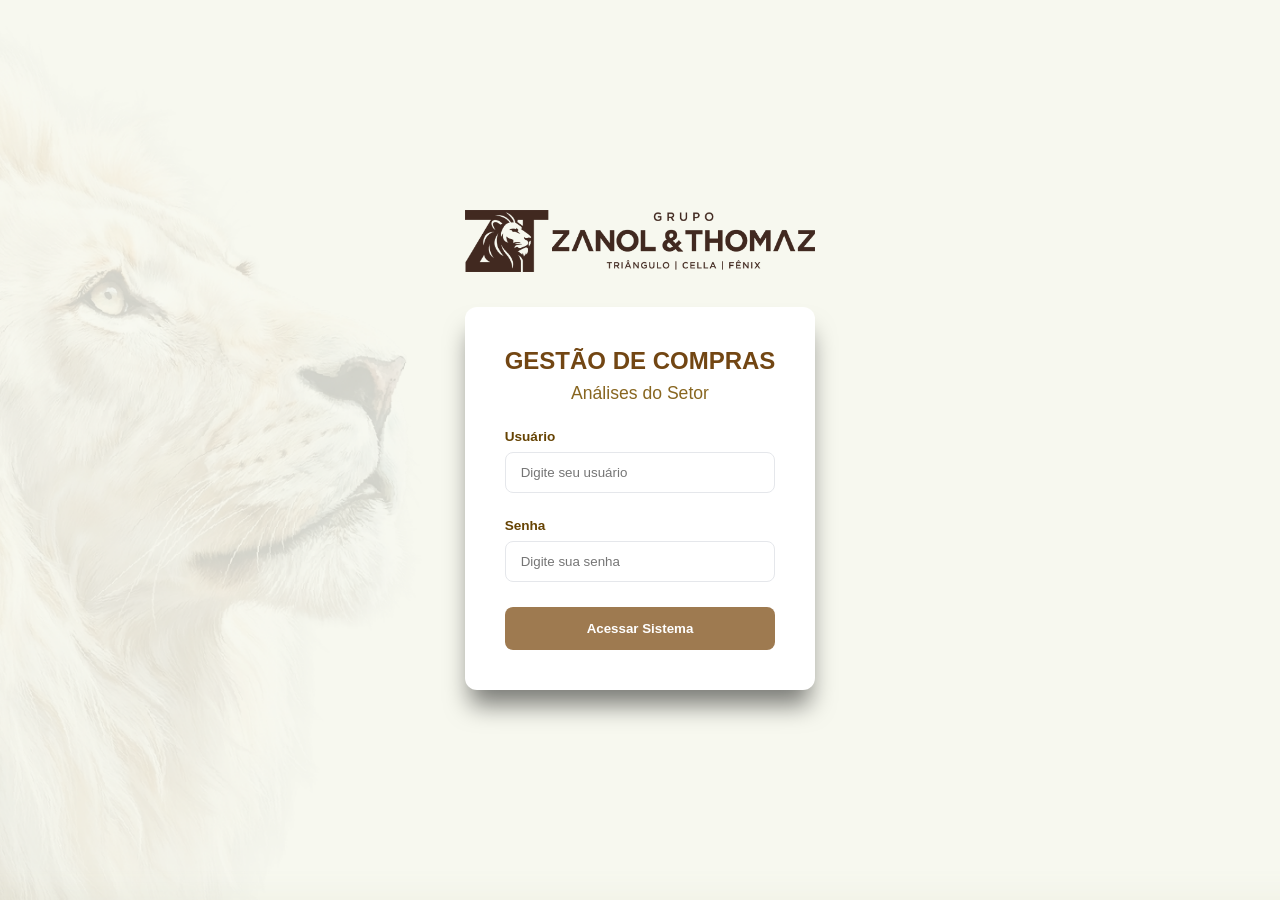
==== commit 1f106515: "Update index.html" ====
--- a/index.html
+++ b/index.html
@@ -57,7 +57,7 @@
     <!-- Área de Conteúdo Central -->
     <main class="main-content">
         
-        <!-- Header Superior -->
+<!-- Header Superior -->
         <header class="top-header">
             <div class="header-title">
                 <h1>Monitoramento de Estoque Parado</h1>
@@ -70,24 +70,6 @@
                 </div>
             </div>
         </header>
-
-        <!-- GUIA 1: PAINEL INICIAL -->
-        <div id="painel-inicial" class="tab-content active">
-            
-            <!-- Card de Canvas em Branco -->
-            <div class="card">
-                <div class="card-header">
-                    <h3>Visão Geral</h3>
-                    <p>Espaço de trabalho pronto para desenvolvimento.</p>
-                </div>
-                <div style="padding: 60px 20px; text-align: center; color: var(--text-light);">
-                    <span class="material-symbols-outlined" style="font-size: 48px; opacity: 0.2;">widgets</span>
-                    <p style="margin-top: 15px; font-weight: 500;">Seu novo dashboard começará a ser montado aqui.</p>
-                </div>
-            </div>
-
-        </div>
-
     </main>
 </div>
 
--- a/assets/css/style.css
+++ b/assets/css/style.css
@@ -1,825 +1,313 @@
 :root {
-
-    --primary: #2C1810;          
-
+    --primary: #724613;          
     --secondary: #4A3328;        
-
-    --accent: #D97706;           
-
+    --accent: #9e7a50;           
     --success: #059669;          
-
     --danger: #E11D48;           
-
     --warning: #D97706;          
-
-    --bg-color: #F7F5F0;         
-
+    --bg-color: #F3F4F6;
     --card-bg: #FFFFFF;          
-
-    --text-dark: #4e3327;        
-
-    --text-light: #78685D;       
-
-    --border-color: #E6E0D5;     
-
-    --shadow-soft: 0 4px 20px -2px rgba(44, 24, 16, 0.05);
-
+    --text-dark: #664303;        
+    --text-light: #886620;       
+    --border-color: #E5E7EB;     
+    --shadow-soft: 0 4px 6px -1px rgba(0, 0, 0, 0.05), 0 2px 4px -1px rgba(0, 0, 0, 0.03);
     --radius-lg: 12px;
-
-}
-
-
+}
 
 * {
-
     margin: 0;
-
     padding: 0;
-
     box-sizing: border-box;
-
     font-family: 'Inter', -apple-system, BlinkMacSystemFont, "Segoe UI", Roboto, sans-serif;
-
-}
-
-
+}
 
 body {
-
     background-color: var(--bg-color);
-
     color: var(--text-dark);
-
-    display: flex;
-
     height: 100vh;
-
     overflow: hidden;
-
-}
-
-
-
-/* --- SIDEBAR REFINADA --- */
-
+}
+
+/* --- TELA DE LOGIN OVERLAY --- */
+.login-overlay {
+    position: fixed;
+    top: 0;
+    left: 0;
+    width: 100vw;
+    height: 100vh;
+    background-color: var(--primary);
+    background-image: url('../img/fundo.png');
+    background-size: cover;
+    background-position: center;
+    background-repeat: no-repeat;
+    display: flex;
+    justify-content: center;
+    align-items: center;
+    z-index: 9999;
+    opacity: 1;
+    visibility: visible;
+    transition: opacity 0.3s ease, visibility 0.3s ease;
+}
+
+.login-wrapper {
+    display: flex;
+    flex-direction: column;
+    align-items: center;
+    gap: 35px;
+}
+
+.login-logo-external {
+    width: 350px;
+    height: auto;
+}
+
+.login-card {
+    background: var(--card-bg);
+    padding: 40px;
+    border-radius: var(--radius-lg);
+    box-shadow: 0 20px 25px -5px rgba(0, 0, 0, 0.5);
+    width: 100%;
+    max-width: 400px;
+    text-align: center;
+}
+
+.login-card h2 {
+    margin-bottom: 8px;
+    color: var(--primary);
+    font-size: 1.5rem;
+}
+
+.login-card p {
+    color: var(--text-light);
+    margin-bottom: 25px;
+    font-size: 1.1rem;
+}
+
+.form-group {
+    margin-bottom: 25px;
+    text-align: left;
+}
+
+.form-group label {
+    display: block;
+    font-size: 0.85rem;
+    font-weight: 600;
+    margin-bottom: 8px;
+    color: var(--text-dark);
+}
+
+.form-group input {
+    width: 100%;
+    padding: 12px 15px;
+    border: 1px solid var(--border-color);
+    border-radius: 8px;
+    outline: none;
+    transition: all 0.2s;
+}
+
+.form-group input:focus {
+    border-color: var(--accent);
+    box-shadow: 0 0 0 3px rgba(217, 119, 6, 0.1);
+}
+
+.login-btn {
+    width: 100%;
+    padding: 14px;
+    background: var(--accent);
+    color: white;
+    border: none;
+    border-radius: 8px;
+    font-weight: 600;
+    cursor: pointer;
+    transition: background 0.2s;
+}
+
+.login-btn:hover {
+    background: #744c00eb;
+}
+
+.login-error {
+    color: var(--danger);
+    font-size: 0.85rem;
+    margin-top: 15px;
+    font-weight: 600;
+}
+
+/* --- LAYOUT DO DASHBOARD --- */
+.dashboard-container {
+    display: flex;
+    height: 100vh;
+    width: 100vw;
+}
+
+/* --- SIDEBAR --- */
 .sidebar {
-
-    width: 280px;
-
+    width: 260px;
     background: linear-gradient(180deg, var(--primary) 0%, #1A0E09 100%);
-
     color: white;
-
-    display: flex;
-
+    display: flex;
     flex-direction: column;
-
-    padding: 24px 0;
-
     flex-shrink: 0;
-
     box-shadow: 4px 0 25px rgba(0,0,0,0.1);
-
-}
-
-.sidebar h2 {
-
-    text-align: center;
-
-    margin-bottom: 25px;
-
-    font-size: 1rem;
-
-    letter-spacing: 1.5px;
-
+    z-index: 10;
+}
+
+.sidebar-header {
+    padding: 24px;
+    border-bottom: 1px solid rgba(255,255,255,0.05);
+}
+
+.sidebar-header h2 {
+    font-size: 1.1rem;
+    letter-spacing: 1px;
     color: #FDFBF7;
-
     font-weight: 700;
-
-}
-
-
-
-.sidebar-section {
-
-    font-size: 0.65rem;
-
-    text-transform: uppercase;
-
-    letter-spacing: 1.5px;
-
+}
+
+.sidebar-header p {
+    font-size: 0.75rem;
     color: #A39385;
-
-    padding: 15px 24px 8px 24px;
-
+    margin-top: 5px;
+}
+
+.sidebar-menu {
+    flex: 1;
+    overflow-y: auto;
+    padding: 20px 0;
+}
+
+.nav-btn {
+    background: transparent;
+    border: none;
+    color: #D1C7BD;
+    padding: 14px 24px;
+    width: 100%;
+    text-align: left;
+    font-size: 0.9rem;
+    cursor: pointer;
+    transition: all 0.2s;
+    border-left: 3px solid transparent;
+    display: flex;
+    align-items: center;
+    gap: 12px;
+}
+
+.nav-btn .material-symbols-outlined {
+    font-size: 1.2rem;
+}
+
+.nav-btn:hover {
+    background-color: rgba(255, 255, 255, 0.04);
+    color: white;
+}
+
+.nav-btn.active {
+    background-color: rgba(255, 255, 255, 0.08);
+    color: white;
+    border-left-color: var(--accent);
+    font-weight: 600;
+}
+
+.logout-btn {
+    border-top: 1px solid rgba(255,255,255,0.05);
+    padding: 20px 24px;
+    color: #fca5a5;
+}
+
+.logout-btn:hover {
+    background-color: rgba(225, 29, 72, 0.1);
+    color: #fecdd3;
+}
+
+/* --- CONTEÚDO PRINCIPAL --- */
+.main-content {
+    flex: 1;
+    display: flex;
+    flex-direction: column;
+    overflow-y: auto;
+    background: var(--bg-color);
+}
+
+.top-header {
+    background: var(--card-bg);
+    padding: 15px 30px;
+    display: flex;
+    justify-content: space-between;
+    align-items: center;
+    border-bottom: 1px solid var(--border-color);
+    box-shadow: 0 1px 3px rgba(0,0,0,0.02);
+}
+
+.header-title h1 {
+    font-size: 1.2rem;
     font-weight: 700;
-
-}
-
-
-
-.nav-btn {
-
-    background: transparent;
-
-    border: none;
-
-    color: #D1C7BD;
-
-    padding: 12px 24px;
-
-    text-align: left;
-
-    font-size: 0.875rem;
-
-    cursor: pointer;
-
-    transition: all 0.25s cubic-bezier(0.4, 0, 0.2, 1);
-
-    border-left: 3px solid transparent;
-
-    display: flex;
-
-    align-items: center;
-
-    gap: 10px;
-
-}
-
-
-
-.nav-btn:hover {
-
-    background-color: rgba(255, 255, 255, 0.04);
-
-    color: white;
-
-}
-
-
-
-.nav-btn.active {
-
-    background-color: var(--secondary);
-
-    color: white;
-
-    border-left-color: var(--accent);
-
-    font-weight: 600;
-
-}
-
-
-
-/* --- PAINEL DE FILTROS --- */
-
-.pbi-filter-panel {
-
+    color: var(--primary);
+}
+
+.user-profile {
+    display: flex;
+    align-items: center;
+    gap: 12px;
+}
+
+.user-profile .avatar {
+    color: var(--accent);
+    font-size: 2rem;
+    display: flex;
+}
+
+.user-info {
+    display: flex;
+    flex-direction: column;
+}
+
+.user-name {
+    font-weight: 700;
+    font-size: 0.9rem;
+}
+
+.user-role {
+    font-size: 0.75rem;
+    color: var(--text-light);
+}
+
+/* --- CONTEÚDO DAS ABAS --- */
+.tab-content {
+    display: none;
+    padding: 30px;
+    animation: fadeIn 0.3s ease;
+}
+
+.tab-content.active {
+    display: block;
+}
+
+@keyframes fadeIn {
+    from { opacity: 0; transform: translateY(5px); }
+    to { opacity: 1; transform: translateY(0); }
+}
+
+/* --- COMPONENTES (Prontos para uso) --- */
+.card {
     background: var(--card-bg);
-
-    padding: 18px 24px;
-
     border-radius: var(--radius-lg);
-
     box-shadow: var(--shadow-soft);
-
     border: 1px solid var(--border-color);
-
-    margin-bottom: 24px;
-
-    display: flex;
-
-    gap: 20px;
-
-    align-items: center;
-
-    flex-wrap: wrap;
-
-}
-
-
-
-.filter-group {
-
-    display: flex;
-
-    flex-direction: column;
-
-    gap: 5px;
-
-    flex: 1;
-
-    min-width: 200px;
-
-}
-
-
-
-.filter-group label {
-
-    font-size: 0.7rem;
-
-    font-weight: 700;
-
+    overflow: hidden;
+}
+
+.card-header {
+    padding: 20px 24px;
+    border-bottom: 1px solid var(--border-color);
+}
+
+.card-header h3 {
+    font-size: 1.1rem;
+    color: var(--text-dark);
+}
+
+.card-header p {
+    font-size: 0.85rem;
     color: var(--text-light);
-
-    letter-spacing: 0.5px;
-
-    margin-bottom: 6px;
-
-    text-transform: uppercase;
-
-}
-
-
-
-.filter-select, .filter-input {
-
-    padding: 10px 14px;
-
-    border: 1px solid var(--border-color);
-
-    border-radius: 8px;
-
-    font-size: 0.875rem;
-
-    outline: none;
-
-    background-color: #FAFAF9;
-
-    color: var(--text-dark);
-
-    transition: all 0.2s;
-
-    width: 100%;
-
-}
-
-
-
-.filter-select:focus, .filter-input:focus {
-
-    border-color: var(--accent);
-
-    background-color: #fff;
-
-    box-shadow: 0 0 0 3px rgba(217, 119, 6, 0.1);
-
-}
-
-
-
-.btn-reset {
-
-    background: #F3EEF5;
-
-    border: 1px solid var(--border-color);
-
-    padding: 10px 16px;
-
-    border-radius: 8px;
-
-    cursor: pointer;
-
-    font-size: 0.85rem;
-
-    font-weight: 600;
-
-    color: var(--text-light);
-
-    transition: all 0.2s;
-
-    height: fit-content;
-
-    align-self: flex-end;
-
-}
-
-
-
-.btn-reset:hover {
-
-    background: var(--border-color);
-
-    color: var(--text-dark);
-
-}
-
-
-
-/* --- TELA DE LOGIN --- */
-
-.login-overlay {
-
-    position: fixed;
-
-    top: 0;
-
-    left: 0;
-
-    width: 100vw;
-
-    height: 100vh;
-
-    background-color: var(--primary);
-
-    background-image: url('../img/fundo.png') !important;
-
-    background-size: cover;
-
-    background-position: center;
-
-    background-repeat: no-repeat;
-
-    display: flex;
-
-    justify-content: center;
-
-    align-items: center;
-
-    z-index: 9999;
-
-    opacity: 1; /* Garante que ela está visível */
-
-    visibility: visible;
-
-    transition: opacity 0.3s ease, visibility 0.3s ease;
-
-}
-
-.login-card {
-
-    text-align: center;
-
-}
-
-    /* AS MUDANÇAS ENTRAM AQUI: */
-
-    background-color: var(--primary); /* Cor de fundo caso a imagem demore a carregar */
-
-    background-image: url('../img/fundo.png');/* ⚠️ Mude o nome do arquivo aqui! */
-
-    background-size: cover; /* Faz a imagem cobrir a tela toda */
-
-    background-position: center; /* Centraliza a imagem */
-
-    background-repeat: no-repeat; /* Evita repetição */
-
-    
-
-    display: flex;
-
-    justify-content: center;
-
-    align-items: center;
-
-    z-index: 9999;
-
-    transition: opacity 0.3s ease;
-
-}
-
-
-
-.login-card {
-
-    background: var(--card-bg);
-
-    padding: 40px;
-
-    border-radius: var(--radius-lg);
-
-    box-shadow: 0 10px 25px rgba(0, 0, 0, 0.2);
-
-    width: 90%;
-
-    max-width: 400px;
-
-    text-align: center;
-
-}
-
-
-
-.login-card h2 {
-
-    margin-bottom: 8px;
-
-    color: var(--text-dark);
-
-}
-
-
-
-.login-card p {
-
-    color: var(--text-light);
-
-    font-size: 0.9rem;
-
-    margin-bottom: 24px;
-
-}
-
-
-
-.login-form .form-group {
-
-    display: flex;
-
-    flex-direction: column;
-
-    text-align: left;
-
-    margin-bottom: 16px;
-
-}
-
-
-
-.login-form label {
-
-    font-size: 0.8rem;
-
-    font-weight: 700;
-
-    color: var(--text-light);
-
-    margin-bottom: 6px;
-
-    text-transform: uppercase;
-
-}
-
-
-
-.login-form input {
-
-    padding: 10px 14px;
-
-    border: 1px solid var(--border-color);
-
-    border-radius: 8px;
-
-    font-size: 0.95rem;
-
-    outline: none;
-
-    width: 100%;
-
-    background-color: #fff;
-
-}
-
-
-
-.login-btn {
-
-    width: 100%;
-
-    background-color: var(--accent);
-
-    color: white;
-
-    border: none;
-
-    padding: 12px;
-
-    border-radius: 8px;
-
-    font-size: 1rem;
-
-    font-weight: 600;
-
-    cursor: pointer;
-
-    margin-top: 10px;
-
-    transition: background-color 0.2s;
-
-}
-
-
-
-.login-btn:hover {
-
-    background-color: #b45309;
-
-}
-
-
-
-.login-error {
-
-    color: var(--danger);
-
-    font-size: 0.85rem;
-
-    margin-top: 12px;
-
-    display: none;
-
-}
-
-
-
-/* --- CARDS E TABELAS --- */
-
-.card {
-
-    background-color: var(--card-bg);
-
-    border-radius: var(--radius-lg);
-
-    padding: 24px;
-
-    box-shadow: var(--shadow-soft);
-
-    border: 1px solid var(--border-color);
-
-    margin-bottom: 24px;
-
-}
-
-
-
-.card h3 {
-
-    font-size: 1.1rem;
-
-    font-weight: 700;
-
-    color: var(--text-dark);
-
-}
-
-
-
-.table-responsive {
-
-    width: 100%;
-
-    overflow-x: auto;
-
-}
-
-
-
-table {
-
-    width: 100%;
-
-    border-collapse: separate;
-
-    border-spacing: 0;
-
-    margin-top: 15px;
-
-    font-size: 0.875rem;
-
-}
-
-
-
-th, td {
-
-    padding: 14px 16px;
-
-    text-align: left;
-
-    border-bottom: 1px solid var(--border-color);
-
-}
-
-
-
-th {
-
-    background-color: #F8F6F0;
-
-    color: var(--text-light);
-
-    font-weight: 700;
-
-    text-transform: uppercase;
-
-    font-size: 0.7rem;
-
-    letter-spacing: 0.8px;
-
-}
-
-
-
-tbody tr {
-
-    transition: background-color 0.15s ease;
-
-}
-
-
-
-tbody tr:hover { 
-
-    background-color: #FAF8F5; 
-
-}
-
-
-
-.badge {
-
-    padding: 5px 10px;
-
-    border-radius: 6px;
-
-    font-size: 0.75rem;
-
-    font-weight: 700;
-
-    display: inline-flex;
-
-    align-items: center;
-
-    gap: 4px;
-
-}
-
-
-
-.bg-success { background-color: #ECFDF5; color: var(--success); border: 1px solid #A7F3D0; }
-
-.bg-danger { background-color: #FFF1F2; color: var(--danger); border: 1px solid #FECDD3; }
-
-.bg-warning { background-color: #FFFBEB; color: var(--warning); border: 1px solid #FDE68A; }
-
-
-
-/* --- PÓDIO --- */
-
-.podium-container {
-
-    display: flex;
-
-    justify-content: center;
-
-    align-items: flex-end;
-
-    gap: 20px;
-
-    margin: 30px 0;
-
-    height: 220px;
-
-}
-
-
-
-.podium-step {
-
-    display: flex;
-
-    flex-direction: column;
-
-    align-items: center;
-
-    width: 130px;
-
-}
-
-
-
-.podium-block {
-
-    width: 100%;
-
-    border-radius: 8px 8px 0 0;
-
-    display: flex;
-
-    justify-content: center;
-
-    align-items: center;
-
-    color: white;
-
-    font-size: 1.8rem;
-
-    font-weight: bold;
-
-    box-shadow: 0 4px 6px rgba(0,0,0,0.05);
-
-}
-
-
-
-.podium-1 .podium-block { height: 160px; background: linear-gradient(to top, #d97706, #f59e0b); }
-
-.podium-2 .podium-block { height: 120px; background: linear-gradient(to top, #64748b, #94a3b8); }
-
-.podium-3 .podium-block { height: 85px; background: linear-gradient(to top, #b45309, #d97706); }
-
-
-
-.podium-info { text-align: center; margin-bottom: 8px; }
-
-.podium-info strong { display: block; font-size: 1rem; color: var(--text-dark); }
-
-.podium-info span { font-size: 0.85rem; color: var(--success); font-weight: 700; }
-
-
-
-/* Tabs */
-
-.tab-content {
-
-    display: none;
-
-    animation: fadeIn 0.3s ease-in-out;
-
-}
-
-
-
-.tab-content.active {
-
-    display: block;
-
-}
-
-
-
-@keyframes fadeIn {
-
-    from { opacity: 0; transform: translateY(4px); }
-
-    to { opacity: 1; transform: translateY(0); }
-
-}
-
-
-
-@media (max-width: 768px) {
-
-    body { flex-direction: column; overflow: auto; }
-
-    .sidebar { width: 100%; flex-direction: row; flex-wrap: wrap; padding: 10px; align-items: center; height: auto; }
-
-    .sidebar h2 { width: 100%; margin-bottom: 10px; }
-
-    .sidebar-section { width: 100%; text-align: center; }
-
-    .nav-btn { flex: 1; text-align: center; border-left: none; border-bottom: 4px solid transparent; padding: 10px 5px; font-size: 0.8rem; min-width: 110px; }
-
-    .main-content { overflow-y: visible; padding: 15px; }
-
-}
-
-/* --- CONTAINER DO LOGO + CAIXA DE LOGIN --- */
-
-.login-wrapper {
-
-    display: flex;
-
-    flex-direction: column;
-
-    align-items: center;
-
-    width: 90%;
-
-    max-width: 400px;
-
-}
-
-
-
-/* --- LOGO EXTERNO ACIMA DA CAIXA --- */
-
-.login-logo-external {
-
-    max-width: 150px;
-
-    height: auto;
-
-    margin-bottom: 20px;
-
-    display: block;
-
-}
-
-.login-wrapper {
-
-    background-color: #ffffff; /* Define o fundo como branco */
-
-    
-
-    /* --- Abaixo estão algumas dicas extras para deixar mais bonito --- */
-
-    padding: 40px; /* Adiciona um espaço interno para o texto não ficar colado na borda branca */
-
-    border-radius: 12px; /* Arredonda os cantos da caixa branca */
-
-    box-shadow: 0 4px 15px rgba(0, 0, 0, 0.5); /* Cria uma sombra bem suave em volta da caixa para dar destaque 3D */
-
-}
+    margin-top: 5px;
+}
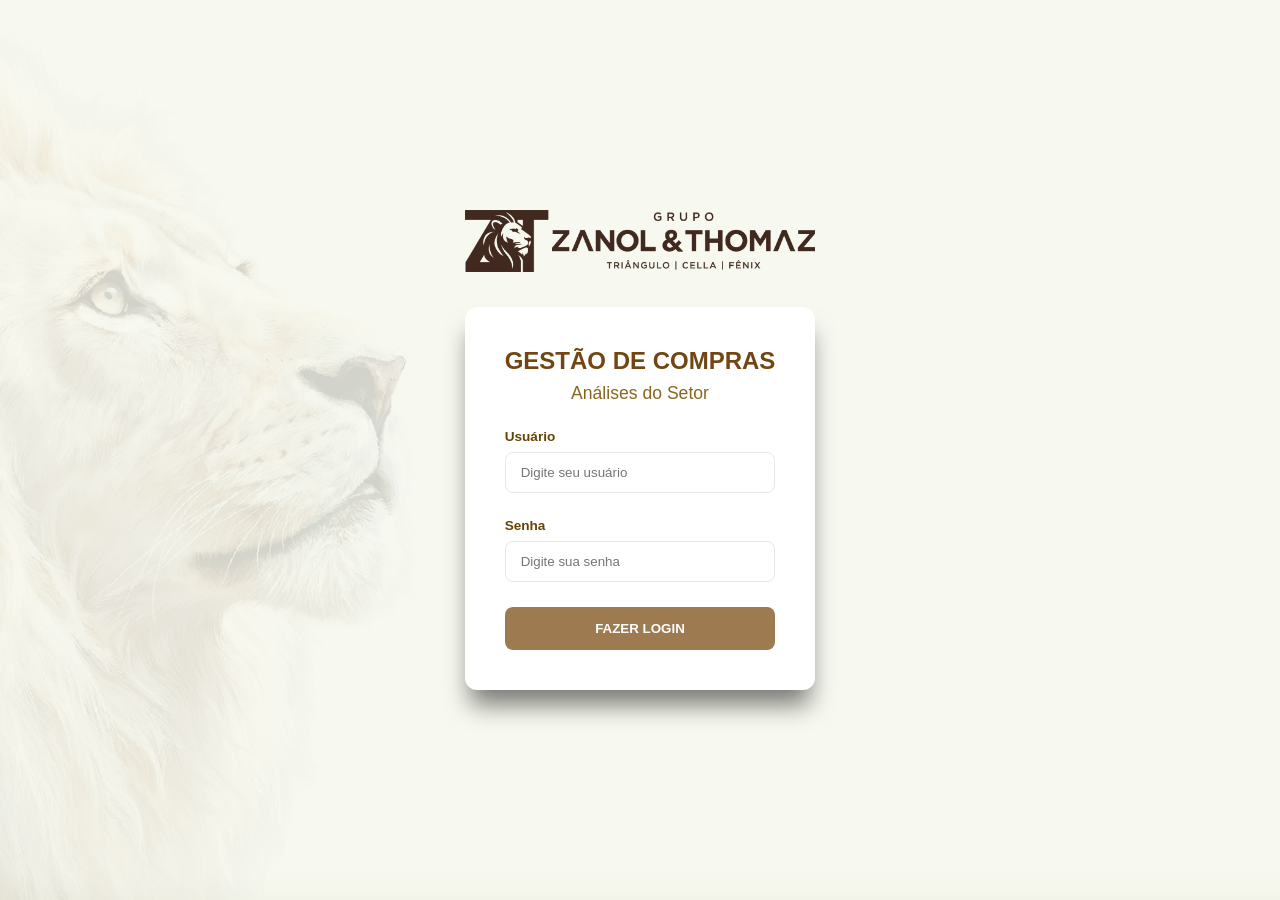
==== commit aad8c57b: "atualização" ====
--- a/index.html
+++ b/index.html
@@ -26,7 +26,7 @@
                     <label for="password">Senha</label>
                     <input type="password" id="password" placeholder="Digite sua senha" required>
                 </div>
-                <button type="submit" class="login-btn">Acessar Sistema</button>
+                <button type="submit" class="login-btn">FAZER LOGIN</button>
                 <div class="login-error" id="loginError" style="display: none;">Usuário ou senha incorretos!</div>
             </form>
         </div>
@@ -40,7 +40,7 @@
     <aside class="sidebar">
         <div class="sidebar-header">
             <h2>GESTÃO DE COMPRAS</h2>
-            <p>Painel de Desmobilização</p>
+            <p>Analíse do Setor</p>
         </div>
         
         <div class="sidebar-menu">
@@ -75,4 +75,4 @@
 
 <script src="assets/js/script.js"></script>
 </body>
-</html>
+</html>
--- a/assets/css/style.css
+++ b/assets/css/style.css
@@ -310,4 +310,4 @@
     font-size: 0.85rem;
     color: var(--text-light);
     margin-top: 5px;
-}
+}
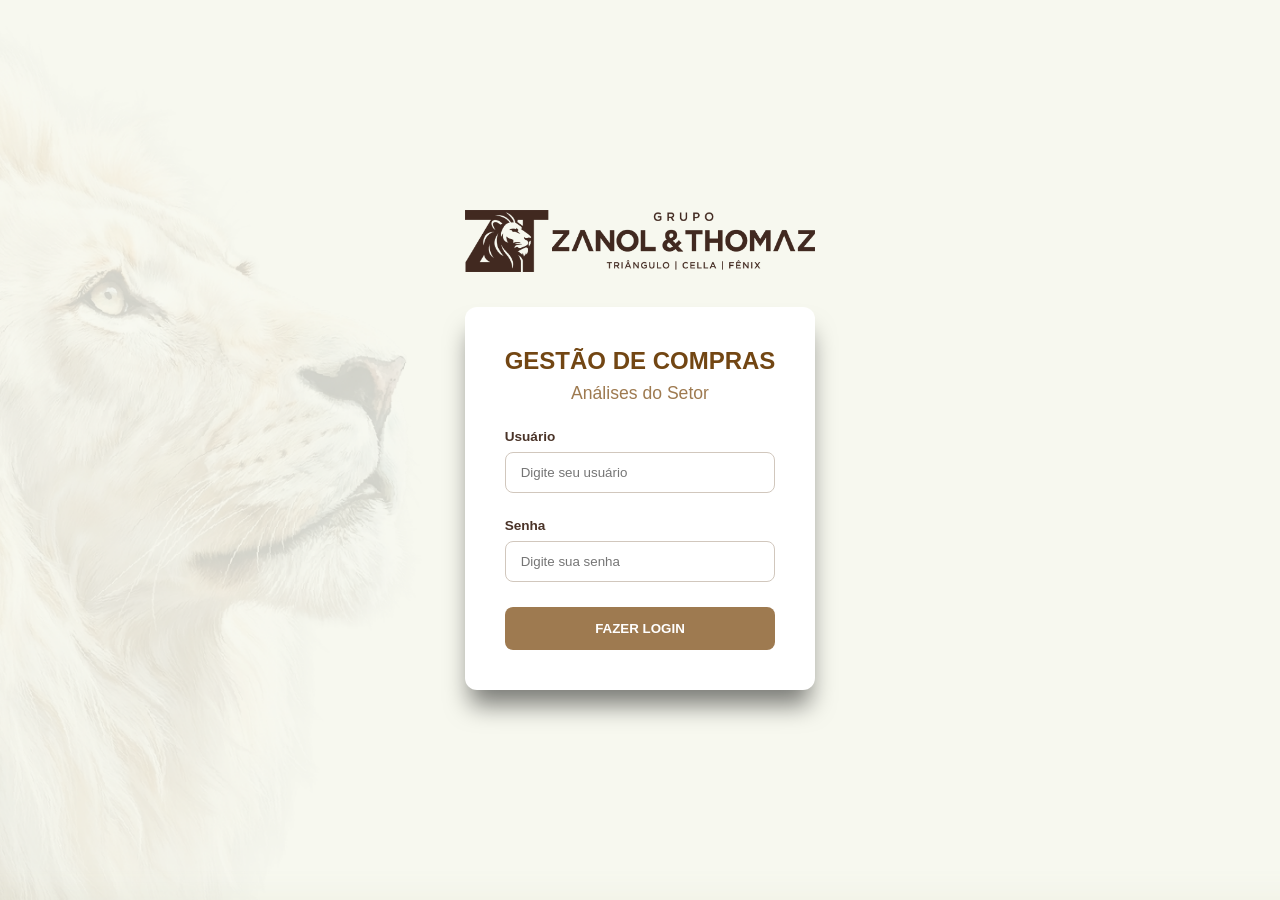
==== commit 5458539e: "nova atualização de limpeza de erros e novo painel inicial" ====
--- a/index.html
+++ b/index.html
@@ -5,12 +5,11 @@
     <meta name="viewport" content="width=device-width, initial-scale=1.0">
     <title>Dashboard - GESTÃO DE COMPRAS | GRUPO ZTT, CELLA & FÊNIX</title>
     <link rel="stylesheet" href="assets/css/style.css">
-    <!-- Ícones do Google Fontes para o Dashboard -->
     <link rel="stylesheet" href="https://fonts.googleapis.com/css2?family=Material+Symbols+Outlined:opsz,wght,FILL,GRAD@24,400,0,0" />
 </head>
 <body>
 
-<!-- TELA DE LOGIN OVERLAY (INTACTA) -->
+<!-- TELA DE LOGIN OVERLAY -->
 <div class="login-overlay" id="loginOverlay">
     <div class="login-wrapper">
         <img src="assets/img/logo-grupo.png" alt="Logo do Grupo" class="login-logo-external">
@@ -33,44 +32,27 @@
     </div>
 </div>
 
-<!-- CONTAINER PRINCIPAL DO DASHBOARD -->
-<div class="dashboard-container">
+<!-- BASE DO PAINEL COM PARALLAX -->
+<div class="dashboard-container" id="dashboardContainer">
     
-    <!-- Sidebar -->
-    <aside class="sidebar">
-        <div class="sidebar-header">
-            <h2>GESTÃO DE COMPRAS</h2>
-            <p>Analíse do Setor</p>
-        </div>
+    <!-- Elementos de Fundo Parallax (Ficam no fundo) -->
+    <div class="parallax-container">
+        <div class="parallax-bg" id="parallaxBg"></div>
+        <div class="parallax-overlay"></div>
+    </div>
+
+    <!-- Conteúdo da Dashboard (Fica por cima do fundo) -->
+    <div class="dashboard-content">
         
-        <div class="sidebar-menu">
-            <button class="nav-btn active" onclick="openTab('painel-inicial', this)">
-                <span class="material-symbols-outlined">dashboard</span> Painel Inicial
-            </button>
-        </div>
+        <!-- Cabeçalho contendo o Logo da Empresa -->
+        <header class="dashboard-header">
+            <img src="assets/img/logo-grupo.png" alt="Zanol & Thomaz Logo" class="dashboard-logo">
+        </header>
 
-        <button class="nav-btn logout-btn" onclick="handleLogout()">
-            <span class="material-symbols-outlined">logout</span> Sair do Sistema
-        </button>
-    </aside>
+        <!-- Seus cards e tabelas da dashboard virão aqui embaixo no futuro -->
 
-    <!-- Área de Conteúdo Central -->
-    <main class="main-content">
-        
-<!-- Header Superior -->
-        <header class="top-header">
-            <div class="header-title">
-                <h1>Monitoramento de Estoque Parado</h1>
-            </div>
-            <div class="user-profile">
-                <div class="avatar"><span class="material-symbols-outlined">account_circle</span></div>
-                <div class="user-info">
-                    <span class="user-name">Marcos Vinicius</span>
-                    <span class="user-role">Departamento de Compras</span>
-                </div>
-            </div>
-        </header>
-    </main>
+    </div>
+
 </div>
 
 <script src="assets/js/script.js"></script>
--- a/assets/css/style.css
+++ b/assets/css/style.css
@@ -1,16 +1,12 @@
 :root {
-    --primary: #724613;          
-    --secondary: #4A3328;        
-    --accent: #9e7a50;           
-    --success: #059669;          
-    --danger: #E11D48;           
-    --warning: #D97706;          
-    --bg-color: #F3F4F6;
-    --card-bg: #FFFFFF;          
-    --text-dark: #664303;        
-    --text-light: #886620;       
-    --border-color: #E5E7EB;     
-    --shadow-soft: 0 4px 6px -1px rgba(0, 0, 0, 0.05), 0 2px 4px -1px rgba(0, 0, 0, 0.03);
+    --primary: #724613;
+    --secondary: #4A3328;
+    --accent: #9e7a50;
+    --danger: #E11D48;
+    --bg-color: #F8F6F0;
+    --card-bg: #FFFFFF;
+    --text-dark: #4A3328;
+    --border-color: #D1C7BD;
     --radius-lg: 12px;
 }
 
@@ -28,7 +24,7 @@
     overflow: hidden;
 }
 
-/* --- TELA DE LOGIN OVERLAY --- */
+/* --- TELA DE LOGIN OVERLAY (Mantida intacta com fundo fixo) --- */
 .login-overlay {
     position: fixed;
     top: 0;
@@ -78,7 +74,7 @@
 }
 
 .login-card p {
-    color: var(--text-light);
+    color: var(--accent);
     margin-bottom: 25px;
     font-size: 1.1rem;
 }
@@ -123,7 +119,7 @@
 }
 
 .login-btn:hover {
-    background: #744c00eb;
+    background: #88643c;
 }
 
 .login-error {
@@ -133,181 +129,71 @@
     font-weight: 600;
 }
 
-/* --- LAYOUT DO DASHBOARD --- */
+/* --- ESTRUTURA DO NOVO DASHBOARD COM PARALLAX --- */
 .dashboard-container {
-    display: flex;
+    position: relative;
+    width: 100vw;
     height: 100vh;
-    width: 100vw;
+    overflow-y: auto; /* Permite a rolagem interna do painel para ativar o parallax */
 }
 
-/* --- SIDEBAR --- */
-.sidebar {
-    width: 260px;
-    background: linear-gradient(180deg, var(--primary) 0%, #1A0E09 100%);
-    color: white;
+/* Container fixo do fundo que fica confinado dentro do dashboard */
+.parallax-container {
+    position: fixed;
+    top: 0;
+    left: 0;
+    width: 100%;
+    height: 100vh;
+    z-index: -1;
+    overflow: hidden;
+    will-change: transform;
+}
+
+/* Imagem de Fundo em Parallax */
+.parallax-bg {
+    width: 100%;
+    height: 120%;
+    background-image: url('../img/fundo.png');
+    background-size: cover;
+    background-position: left center;
+    background-repeat: no-repeat;
+    position: absolute;
+    top: 0;
+    left: 0;
+}
+
+/* Camada opcional de overlay para manter a legibilidade dos cards no painel */
+.parallax-overlay {
+    position: absolute;
+    top: 0;
+    left: 0;
+    width: 100%;
+    height: 100%;
+    background: linear-gradient(to bottom, rgba(248, 246, 240, 0.2), rgba(248, 246, 240, 0.95));
+}
+
+/* --- ESTILOS DO CONTEÚDO E LOGO DA DASHBOARD --- */
+.dashboard-content {
+    position: relative;
+    z-index: 1; /* Garante que o conteúdo fique acima do parallax */
+    width: 100%;
+    min-height: 100%;
+    padding: 30px 40px;
     display: flex;
     flex-direction: column;
-    flex-shrink: 0;
-    box-shadow: 4px 0 25px rgba(0,0,0,0.1);
-    z-index: 10;
+    align-items: center; /* Centraliza os elementos horizontalmente */
 }
 
-.sidebar-header {
-    padding: 24px;
-    border-bottom: 1px solid rgba(255,255,255,0.05);
+.dashboard-header {
+    width: 100%;
+    display: flex;
+    justify-content: center; /* Centraliza o logo no topo da página */
+    margin-bottom: 25px;
 }
 
-.sidebar-header h2 {
-    font-size: 1.1rem;
-    letter-spacing: 1px;
-    color: #FDFBF7;
-    font-weight: 700;
-}
-
-.sidebar-header p {
-    font-size: 0.75rem;
-    color: #A39385;
-    margin-top: 5px;
-}
-
-.sidebar-menu {
-    flex: 1;
-    overflow-y: auto;
-    padding: 20px 0;
-}
-
-.nav-btn {
-    background: transparent;
-    border: none;
-    color: #D1C7BD;
-    padding: 14px 24px;
-    width: 100%;
-    text-align: left;
-    font-size: 0.9rem;
-    cursor: pointer;
-    transition: all 0.2s;
-    border-left: 3px solid transparent;
-    display: flex;
-    align-items: center;
-    gap: 12px;
-}
-
-.nav-btn .material-symbols-outlined {
-    font-size: 1.2rem;
-}
-
-.nav-btn:hover {
-    background-color: rgba(255, 255, 255, 0.04);
-    color: white;
-}
-
-.nav-btn.active {
-    background-color: rgba(255, 255, 255, 0.08);
-    color: white;
-    border-left-color: var(--accent);
-    font-weight: 600;
-}
-
-.logout-btn {
-    border-top: 1px solid rgba(255,255,255,0.05);
-    padding: 20px 24px;
-    color: #fca5a5;
-}
-
-.logout-btn:hover {
-    background-color: rgba(225, 29, 72, 0.1);
-    color: #fecdd3;
-}
-
-/* --- CONTEÚDO PRINCIPAL --- */
-.main-content {
-    flex: 1;
-    display: flex;
-    flex-direction: column;
-    overflow-y: auto;
-    background: var(--bg-color);
-}
-
-.top-header {
-    background: var(--card-bg);
-    padding: 15px 30px;
-    display: flex;
-    justify-content: space-between;
-    align-items: center;
-    border-bottom: 1px solid var(--border-color);
-    box-shadow: 0 1px 3px rgba(0,0,0,0.02);
-}
-
-.header-title h1 {
-    font-size: 1.2rem;
-    font-weight: 700;
-    color: var(--primary);
-}
-
-.user-profile {
-    display: flex;
-    align-items: center;
-    gap: 12px;
-}
-
-.user-profile .avatar {
-    color: var(--accent);
-    font-size: 2rem;
-    display: flex;
-}
-
-.user-info {
-    display: flex;
-    flex-direction: column;
-}
-
-.user-name {
-    font-weight: 700;
-    font-size: 0.9rem;
-}
-
-.user-role {
-    font-size: 0.75rem;
-    color: var(--text-light);
-}
-
-/* --- CONTEÚDO DAS ABAS --- */
-.tab-content {
-    display: none;
-    padding: 30px;
-    animation: fadeIn 0.3s ease;
-}
-
-.tab-content.active {
-    display: block;
-}
-
-@keyframes fadeIn {
-    from { opacity: 0; transform: translateY(5px); }
-    to { opacity: 1; transform: translateY(0); }
-}
-
-/* --- COMPONENTES (Prontos para uso) --- */
-.card {
-    background: var(--card-bg);
-    border-radius: var(--radius-lg);
-    box-shadow: var(--shadow-soft);
-    border: 1px solid var(--border-color);
-    overflow: hidden;
-}
-
-.card-header {
-    padding: 20px 24px;
-    border-bottom: 1px solid var(--border-color);
-}
-
-.card-header h3 {
-    font-size: 1.1rem;
-    color: var(--text-dark);
-}
-
-.card-header p {
-    font-size: 0.85rem;
-    color: var(--text-light);
-    margin-top: 5px;
+.dashboard-logo {
+    width: 500px; /* Tamanho proporcional ideal para o topo */
+    max-width: 100%;
+    height: auto;
+    object-fit: contain;
 }
